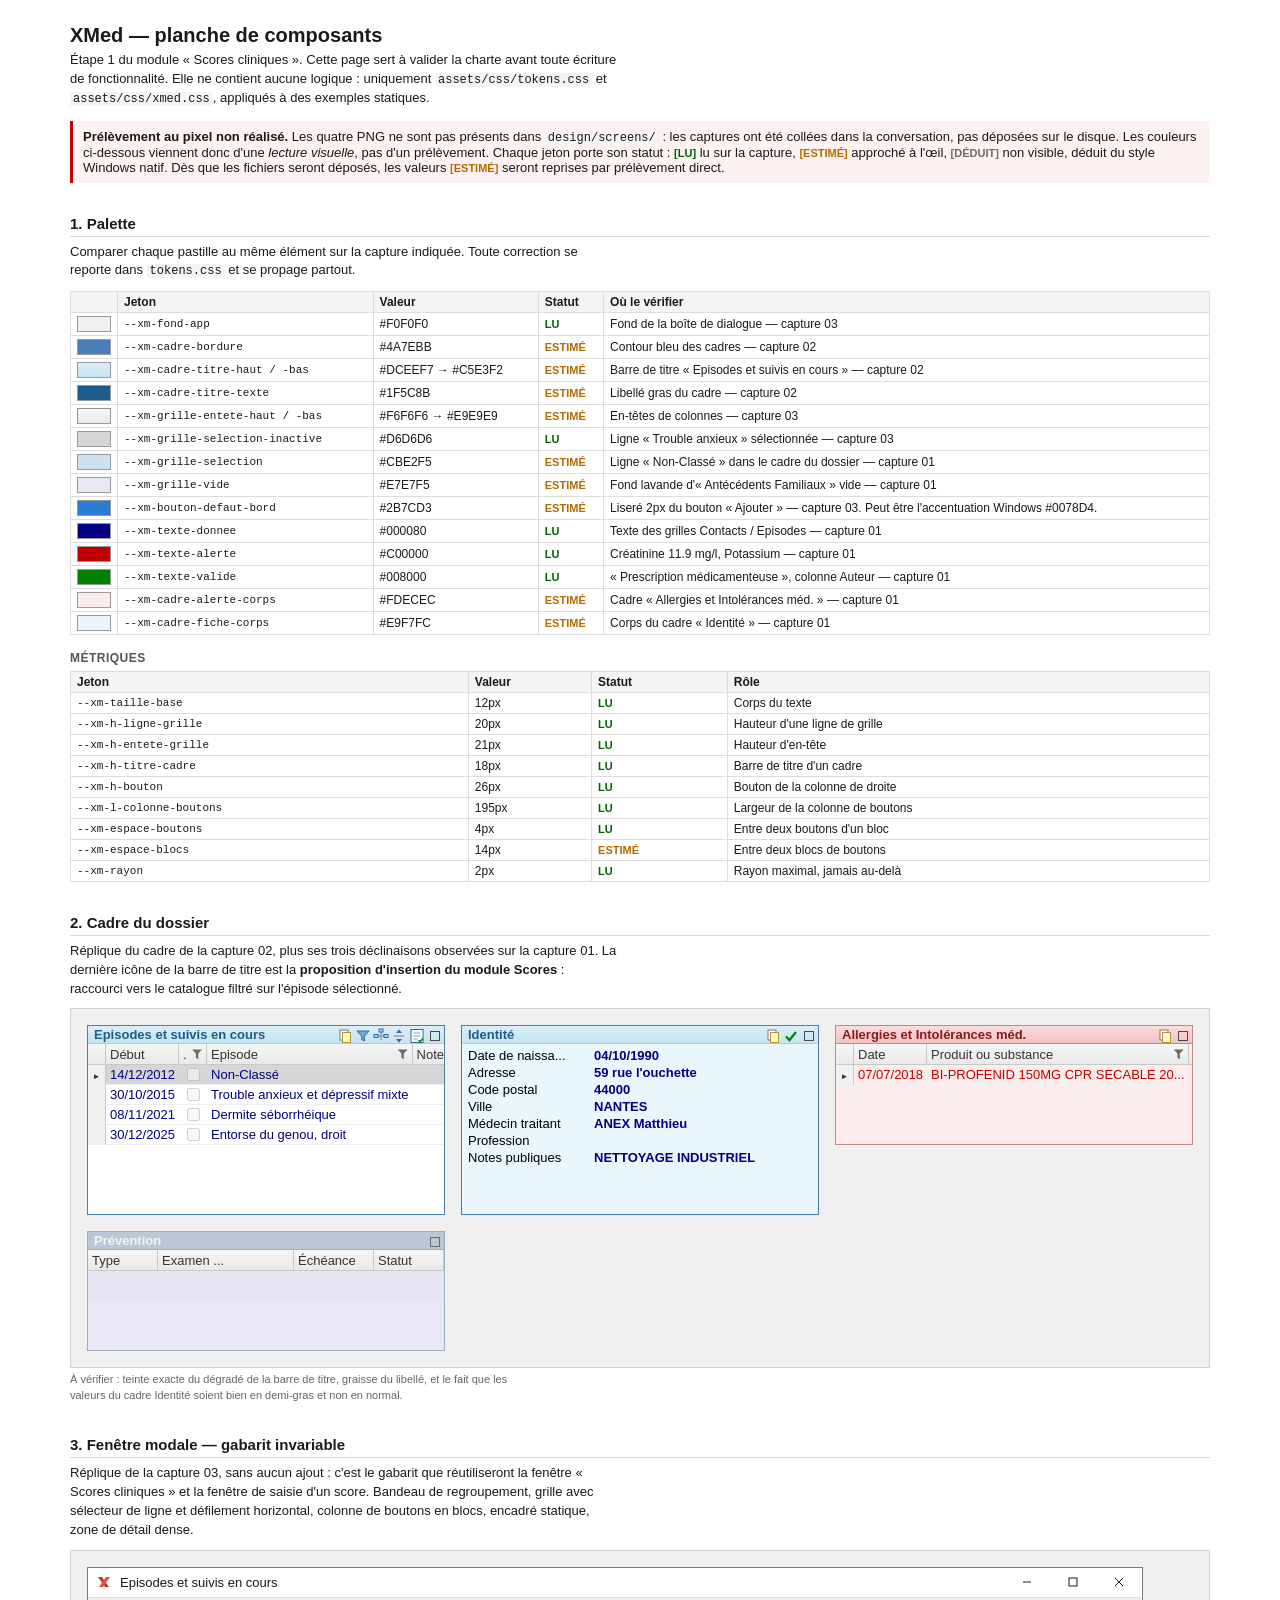
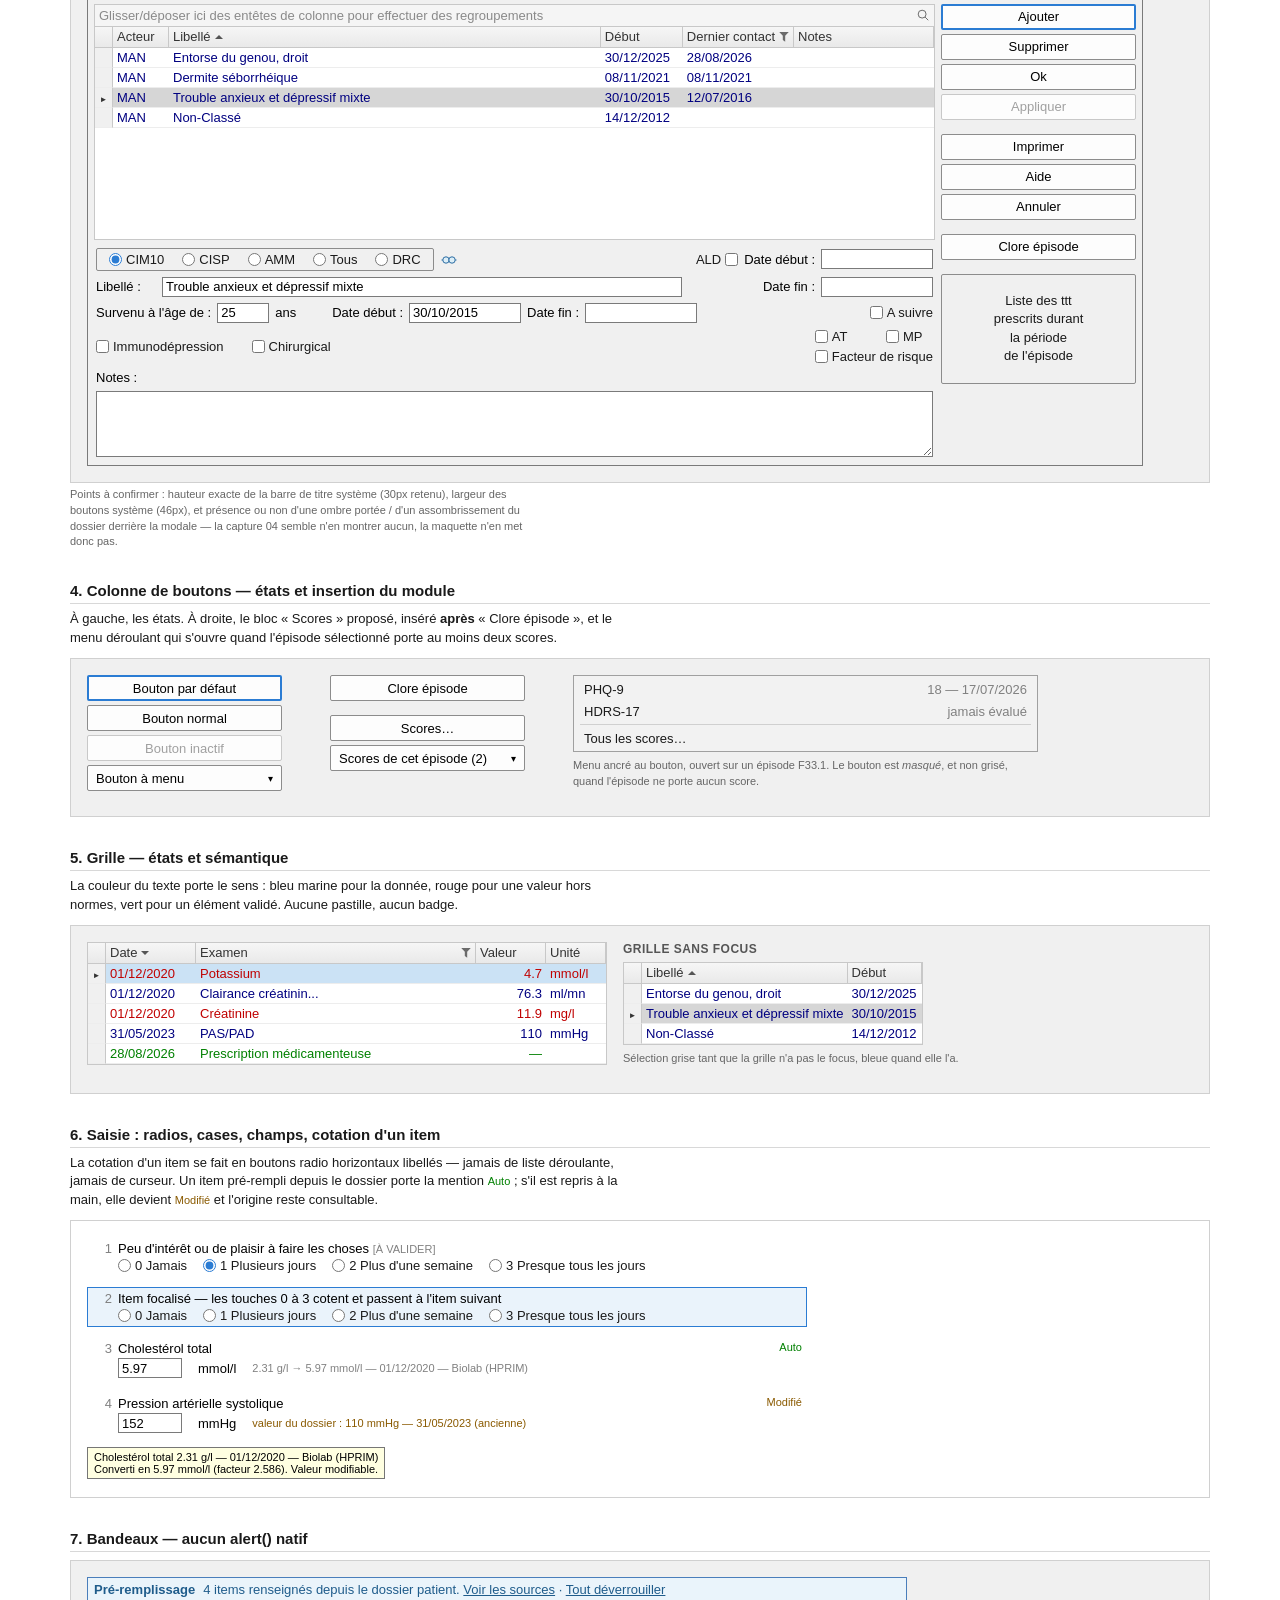
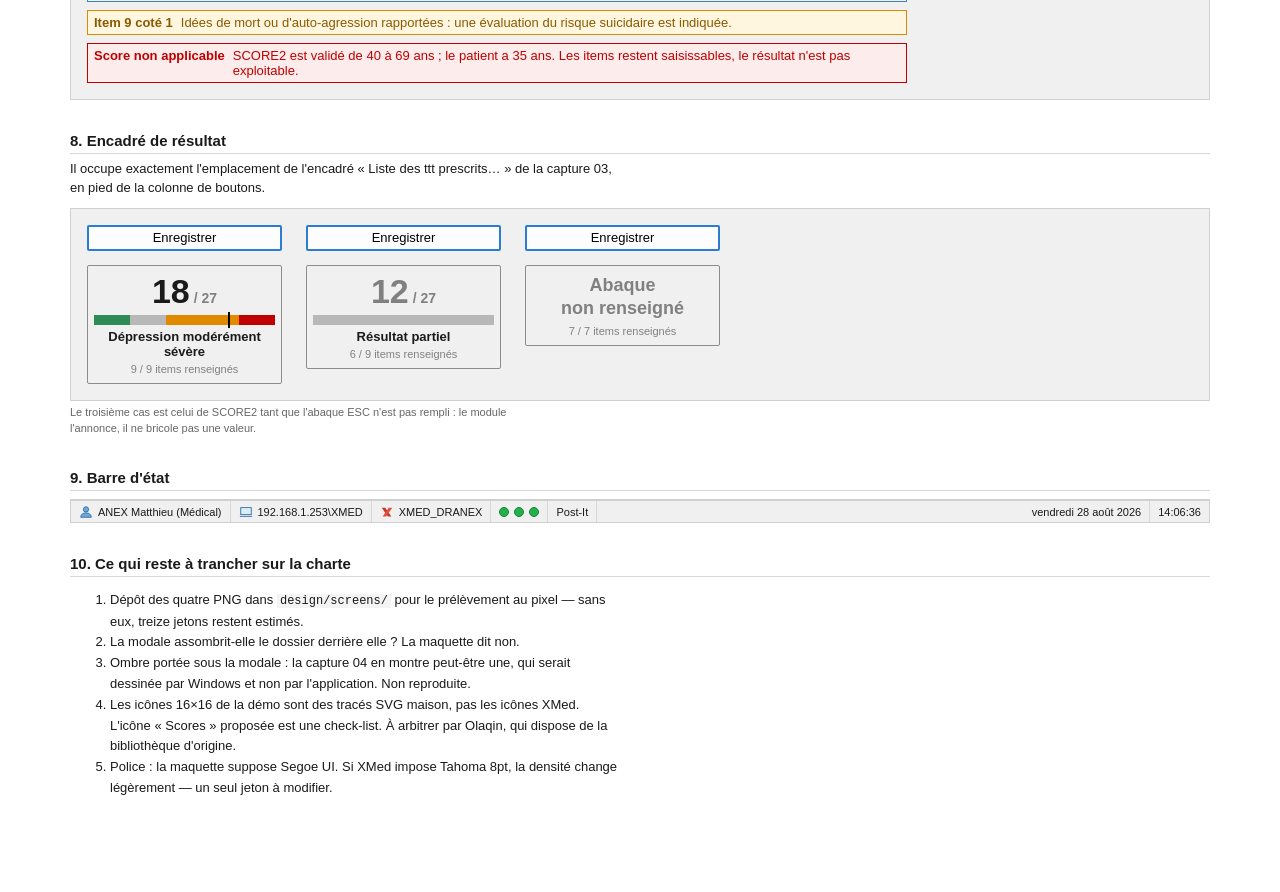
==== docs/composants.html @ 44fe47b5 "feat(charte): jetons visuels XMed et planche de composants - assets/css/tokens.css : couleurs et met" ====
<!DOCTYPE html>
<html lang="fr">
<head>
<meta charset="utf-8">
<title>XMed — Planche de composants (module Scores cliniques)</title>
<link rel="stylesheet" href="../assets/css/tokens.css">
<link rel="stylesheet" href="../assets/css/xmed.css">
<style>
  /* --- Habillage de la planche de validation. -----------------------------
     Ces styles servent UNIQUEMENT à la mise en page du document ; ils ne font
     pas partie de la bibliothèque XMed et ne seront pas repris dans la démo. */
  body { margin: 0; background: #FFFFFF; color: #1A1A1A;
         font-family: var(--xm-police); font-size: 13px; }
  .doc          { max-width: 1180px; margin: 0 auto; padding: 24px 20px 80px; }
  .doc h1       { font-size: 20px; margin: 0 0 4px; }
  .doc h2       { font-size: 15px; margin: 32px 0 6px; padding-bottom: 4px;
                  border-bottom: 1px solid #D8D8D8; }
  .doc h3       { font-size: 12px; margin: 16px 0 6px; color: #555;
                  text-transform: uppercase; letter-spacing: .04em; }
  .doc p        { margin: 0 0 10px; max-width: 76ch; line-height: 1.45; }
  .doc .avert   { border-left: 3px solid #C00000; background: #FDF2F2;
                  padding: 8px 10px; margin: 12px 0 18px; }
  .doc code     { font-family: var(--xm-police-mono); font-size: 12px;
                  background: #F4F4F4; padding: 0 3px; }
  .scene        { background: var(--xm-fond-app); border: 1px solid #D0D0D0;
                  padding: 16px; margin: 8px 0 4px; overflow: auto; }
  .scene--clair { background: #FFFFFF; }
  .legende      { font-size: 11px; color: #666; margin: 0 0 18px; }
  table.jetons  { border-collapse: collapse; font-size: 12px; width: 100%; }
  table.jetons th, table.jetons td { border: 1px solid #DDD; padding: 3px 6px;
                                     text-align: left; vertical-align: middle; }
  table.jetons th { background: #F4F4F4; font-weight: 600; }
  table.jetons td.nom { font-family: var(--xm-police-mono); font-size: 11px; white-space: nowrap; }
  .pastille     { display: inline-block; width: 34px; height: 16px;
                  border: 1px solid #999; vertical-align: middle; }
  .statut       { font-size: 11px; font-weight: 700; }
  .statut--lu   { color: #006400; }
  .statut--est  { color: #B36B00; }
  .statut--ded  { color: #6A6A6A; }
  .grille-2     { display: grid; grid-template-columns: repeat(auto-fit, minmax(340px, 1fr));
                  gap: 16px; align-items: start; }
</style>
</head>
<body class="xm-planche">
<div class="doc">

  <h1>XMed — planche de composants</h1>
  <p>Étape 1 du module « Scores cliniques ». Cette page sert à valider la charte
     avant toute écriture de fonctionnalité. Elle ne contient aucune logique :
     uniquement <code>assets/css/tokens.css</code> et
     <code>assets/css/xmed.css</code>, appliqués à des exemples statiques.</p>

  <div class="avert">
    <strong>Prélèvement au pixel non réalisé.</strong> Les quatre PNG ne sont pas
    présents dans <code>design/screens/</code> : les captures ont été collées dans
    la conversation, pas déposées sur le disque. Les couleurs ci-dessous viennent
    donc d'une <em>lecture visuelle</em>, pas d'un prélèvement. Chaque jeton porte
    son statut : <span class="statut statut--lu">[LU]</span> lu sur la capture,
    <span class="statut statut--est">[ESTIMÉ]</span> approché à l'œil,
    <span class="statut statut--ded">[DÉDUIT]</span> non visible, déduit du style
    Windows natif. Dès que les fichiers seront déposés, les valeurs
    <span class="statut statut--est">[ESTIMÉ]</span> seront reprises par
    prélèvement direct.
  </div>

  <!-- ==================================================================== -->
  <h2>1. Palette</h2>
  <p>Comparer chaque pastille au même élément sur la capture indiquée. Toute
     correction se reporte dans <code>tokens.css</code> et se propage partout.</p>

  <table class="jetons">
    <thead><tr><th style="width:34px"></th><th>Jeton</th><th>Valeur</th>
      <th>Statut</th><th>Où le vérifier</th></tr></thead>
    <tbody>
      <tr><td><span class="pastille" style="background:#F0F0F0"></span></td>
        <td class="nom">--xm-fond-app</td><td>#F0F0F0</td>
        <td><span class="statut statut--lu">LU</span></td>
        <td>Fond de la boîte de dialogue — capture 03</td></tr>
      <tr><td><span class="pastille" style="background:#4A7EBB"></span></td>
        <td class="nom">--xm-cadre-bordure</td><td>#4A7EBB</td>
        <td><span class="statut statut--est">ESTIMÉ</span></td>
        <td>Contour bleu des cadres — capture 02</td></tr>
      <tr><td><span class="pastille" style="background:linear-gradient(#DCEEF7,#C5E3F2)"></span></td>
        <td class="nom">--xm-cadre-titre-haut / -bas</td><td>#DCEEF7 → #C5E3F2</td>
        <td><span class="statut statut--est">ESTIMÉ</span></td>
        <td>Barre de titre « Episodes et suivis en cours » — capture 02</td></tr>
      <tr><td><span class="pastille" style="background:#1F5C8B"></span></td>
        <td class="nom">--xm-cadre-titre-texte</td><td>#1F5C8B</td>
        <td><span class="statut statut--est">ESTIMÉ</span></td>
        <td>Libellé gras du cadre — capture 02</td></tr>
      <tr><td><span class="pastille" style="background:linear-gradient(#F6F6F6,#E9E9E9)"></span></td>
        <td class="nom">--xm-grille-entete-haut / -bas</td><td>#F6F6F6 → #E9E9E9</td>
        <td><span class="statut statut--est">ESTIMÉ</span></td>
        <td>En-têtes de colonnes — capture 03</td></tr>
      <tr><td><span class="pastille" style="background:#D6D6D6"></span></td>
        <td class="nom">--xm-grille-selection-inactive</td><td>#D6D6D6</td>
        <td><span class="statut statut--lu">LU</span></td>
        <td>Ligne « Trouble anxieux » sélectionnée — capture 03</td></tr>
      <tr><td><span class="pastille" style="background:#CBE2F5"></span></td>
        <td class="nom">--xm-grille-selection</td><td>#CBE2F5</td>
        <td><span class="statut statut--est">ESTIMÉ</span></td>
        <td>Ligne « Non-Classé » dans le cadre du dossier — capture 01</td></tr>
      <tr><td><span class="pastille" style="background:#E7E7F5"></span></td>
        <td class="nom">--xm-grille-vide</td><td>#E7E7F5</td>
        <td><span class="statut statut--est">ESTIMÉ</span></td>
        <td>Fond lavande d'« Antécédents Familiaux » vide — capture 01</td></tr>
      <tr><td><span class="pastille" style="background:#2B7CD3"></span></td>
        <td class="nom">--xm-bouton-defaut-bord</td><td>#2B7CD3</td>
        <td><span class="statut statut--est">ESTIMÉ</span></td>
        <td>Liseré 2px du bouton « Ajouter » — capture 03.
            Peut être l'accentuation Windows #0078D4.</td></tr>
      <tr><td><span class="pastille" style="background:#000080"></span></td>
        <td class="nom">--xm-texte-donnee</td><td>#000080</td>
        <td><span class="statut statut--lu">LU</span></td>
        <td>Texte des grilles Contacts / Episodes — capture 01</td></tr>
      <tr><td><span class="pastille" style="background:#C00000"></span></td>
        <td class="nom">--xm-texte-alerte</td><td>#C00000</td>
        <td><span class="statut statut--lu">LU</span></td>
        <td>Créatinine 11.9 mg/l, Potassium — capture 01</td></tr>
      <tr><td><span class="pastille" style="background:#008000"></span></td>
        <td class="nom">--xm-texte-valide</td><td>#008000</td>
        <td><span class="statut statut--lu">LU</span></td>
        <td>« Prescription médicamenteuse », colonne Auteur — capture 01</td></tr>
      <tr><td><span class="pastille" style="background:#FDECEC"></span></td>
        <td class="nom">--xm-cadre-alerte-corps</td><td>#FDECEC</td>
        <td><span class="statut statut--est">ESTIMÉ</span></td>
        <td>Cadre « Allergies et Intolérances méd. » — capture 01</td></tr>
      <tr><td><span class="pastille" style="background:#E9F7FC"></span></td>
        <td class="nom">--xm-cadre-fiche-corps</td><td>#E9F7FC</td>
        <td><span class="statut statut--est">ESTIMÉ</span></td>
        <td>Corps du cadre « Identité » — capture 01</td></tr>
    </tbody>
  </table>

  <h3>Métriques</h3>
  <table class="jetons">
    <thead><tr><th>Jeton</th><th>Valeur</th><th>Statut</th><th>Rôle</th></tr></thead>
    <tbody>
      <tr><td class="nom">--xm-taille-base</td><td>12px</td>
        <td><span class="statut statut--lu">LU</span></td><td>Corps du texte</td></tr>
      <tr><td class="nom">--xm-h-ligne-grille</td><td>20px</td>
        <td><span class="statut statut--lu">LU</span></td><td>Hauteur d'une ligne de grille</td></tr>
      <tr><td class="nom">--xm-h-entete-grille</td><td>21px</td>
        <td><span class="statut statut--lu">LU</span></td><td>Hauteur d'en-tête</td></tr>
      <tr><td class="nom">--xm-h-titre-cadre</td><td>18px</td>
        <td><span class="statut statut--lu">LU</span></td><td>Barre de titre d'un cadre</td></tr>
      <tr><td class="nom">--xm-h-bouton</td><td>26px</td>
        <td><span class="statut statut--lu">LU</span></td><td>Bouton de la colonne de droite</td></tr>
      <tr><td class="nom">--xm-l-colonne-boutons</td><td>195px</td>
        <td><span class="statut statut--lu">LU</span></td><td>Largeur de la colonne de boutons</td></tr>
      <tr><td class="nom">--xm-espace-boutons</td><td>4px</td>
        <td><span class="statut statut--lu">LU</span></td><td>Entre deux boutons d'un bloc</td></tr>
      <tr><td class="nom">--xm-espace-blocs</td><td>14px</td>
        <td><span class="statut statut--est">ESTIMÉ</span></td><td>Entre deux blocs de boutons</td></tr>
      <tr><td class="nom">--xm-rayon</td><td>2px</td>
        <td><span class="statut statut--lu">LU</span></td><td>Rayon maximal, jamais au-delà</td></tr>
    </tbody>
  </table>

  <!-- ==================================================================== -->
  <h2>2. Cadre du dossier</h2>
  <p>Réplique du cadre de la capture 02, plus ses trois déclinaisons observées
     sur la capture 01. La dernière icône de la barre de titre est la
     <strong>proposition d'insertion du module Scores</strong> : raccourci vers le
     catalogue filtré sur l'épisode sélectionné.</p>

  <div class="scene">
    <div class="grille-2">

      <!-- Cadre standard : Episodes et suivis en cours (capture 02) -->
      <div class="xm-cadre" style="height:190px">
        <div class="xm-cadre__titre">
          <span class="xm-cadre__libelle">Episodes et suivis en cours</span>
          <span class="xm-cadre__icones">
            <button class="xm-icone" title="Copier"><svg width="16" height="16" viewBox="0 0 16 16"><rect x="3" y="2" width="8" height="10" fill="#FFF" stroke="#7A7A7A"/><rect x="5.5" y="4.5" width="8" height="10" fill="#FFF9D0" stroke="#B9902A"/></svg></button>
            <button class="xm-icone" title="Filtrer"><svg width="16" height="16" viewBox="0 0 16 16"><path d="M2 3h12l-4.6 5.2V13l-2.8-1.6V8.2z" fill="#6FA8DC" stroke="#2B6CA3"/></svg></button>
            <button class="xm-icone" title="Réseau"><svg width="16" height="16" viewBox="0 0 16 16"><path d="M8 4v8M8 8H3M8 8h5" stroke="#7A7A7A" fill="none"/><rect x="6" y="1" width="4" height="3" fill="#B7D7F0" stroke="#2B6CA3"/><rect x="1" y="6.5" width="4" height="3" fill="#B7D7F0" stroke="#2B6CA3"/><rect x="11" y="6.5" width="4" height="3" fill="#B7D7F0" stroke="#2B6CA3"/></svg></button>
            <button class="xm-icone" title="Déplier"><svg width="16" height="16" viewBox="0 0 16 16"><path d="M8 1.5 11 5H5zM8 14.5 5 11h6z" fill="#2B6CA3"/><path d="M3 8h10" stroke="#7A7A7A"/></svg></button>
            <button class="xm-icone" title="Scores cliniques de cet épisode"><svg width="16" height="16" viewBox="0 0 16 16"><rect x="2" y="1.5" width="12" height="13" fill="#FFF" stroke="#2B6CA3"/><path d="M4.5 5h7M4.5 8h7M4.5 11h4" stroke="#6FA8DC"/><path d="M9.5 12.2 11 13.7 14 10.5" stroke="#008000" stroke-width="1.6" fill="none"/></svg></button>
            <button class="xm-icone" title="Agrandir"><svg width="16" height="16" viewBox="0 0 16 16"><rect x="3.5" y="3.5" width="9" height="9" fill="none" stroke="#4A4A4A"/></svg></button>
          </span>
        </div>
        <div class="xm-cadre__corps">
          <div class="xm-grille-conteneur" style="border:0;flex:1">
            <div class="xm-grille-defilement">
              <table class="xm-grille">
                <colgroup><col style="width:18px"><col style="width:80px"><col style="width:28px"><col><col style="width:90px"></colgroup>
                <thead><tr>
                  <th class="xm-grille__indicateur"></th>
                  <th><span class="xm-grille__entete"><span class="xm-grille__entete-libelle">Début</span></span></th>
                  <th><span class="xm-grille__entete"><span class="xm-grille__entete-libelle">.</span><i class="xm-filtre"></i></span></th>
                  <th><span class="xm-grille__entete"><span class="xm-grille__entete-libelle">Episode</span><i class="xm-filtre"></i></span></th>
                  <th><span class="xm-grille__entete"><span class="xm-grille__entete-libelle">Notes</span></span></th>
                </tr></thead>
                <tbody>
                  <tr class="est-courante est-selectionnee">
                    <td class="xm-grille__indicateur"></td><td>14/12/2012</td>
                    <td class="xm-col--centre"><input type="checkbox" disabled></td>
                    <td>Non-Classé</td><td></td></tr>
                  <tr><td class="xm-grille__indicateur"></td><td>30/10/2015</td>
                    <td class="xm-col--centre"><input type="checkbox" disabled></td>
                    <td>Trouble anxieux et dépressif mixte</td><td></td></tr>
                  <tr><td class="xm-grille__indicateur"></td><td>08/11/2021</td>
                    <td class="xm-col--centre"><input type="checkbox" disabled></td>
                    <td>Dermite séborrhéique</td><td></td></tr>
                  <tr><td class="xm-grille__indicateur"></td><td>30/12/2025</td>
                    <td class="xm-col--centre"><input type="checkbox" disabled></td>
                    <td>Entorse du genou, droit</td><td></td></tr>
                </tbody>
              </table>
            </div>
          </div>
        </div>
      </div>

      <!-- Cadre « fiche » : Identité -->
      <div class="xm-cadre xm-cadre--fiche" style="height:190px">
        <div class="xm-cadre__titre">
          <span class="xm-cadre__libelle">Identité</span>
          <span class="xm-cadre__icones">
            <button class="xm-icone" title="Copier"><svg width="16" height="16" viewBox="0 0 16 16"><rect x="3" y="2" width="8" height="10" fill="#FFF" stroke="#7A7A7A"/><rect x="5.5" y="4.5" width="8" height="10" fill="#FFF9D0" stroke="#B9902A"/></svg></button>
            <button class="xm-icone" title="Validé"><svg width="16" height="16" viewBox="0 0 16 16"><path d="M3 8.5 6.5 12 13 4" stroke="#008000" stroke-width="2.2" fill="none"/></svg></button>
            <button class="xm-icone" title="Agrandir"><svg width="16" height="16" viewBox="0 0 16 16"><rect x="3.5" y="3.5" width="9" height="9" fill="none" stroke="#4A4A4A"/></svg></button>
          </span>
        </div>
        <div class="xm-cadre__corps">
          <div class="xm-fiche">
            <span class="xm-fiche__cle">Date de naissa...</span><span class="xm-fiche__valeur">04/10/1990</span>
            <span class="xm-fiche__cle">Adresse</span><span class="xm-fiche__valeur">59 rue l'ouchette</span>
            <span class="xm-fiche__cle">Code postal</span><span class="xm-fiche__valeur">44000</span>
            <span class="xm-fiche__cle">Ville</span><span class="xm-fiche__valeur">NANTES</span>
            <span class="xm-fiche__cle">Médecin traitant</span><span class="xm-fiche__valeur">ANEX Matthieu</span>
            <span class="xm-fiche__cle">Profession</span><span class="xm-fiche__valeur"></span>
            <span class="xm-fiche__cle">Notes publiques</span><span class="xm-fiche__valeur">NETTOYAGE INDUSTRIEL</span>
          </div>
        </div>
      </div>

      <!-- Cadre « alerte » : Allergies -->
      <div class="xm-cadre xm-cadre--alerte" style="height:120px">
        <div class="xm-cadre__titre">
          <span class="xm-cadre__libelle">Allergies et Intolérances méd.</span>
          <span class="xm-cadre__icones">
            <button class="xm-icone" title="Copier"><svg width="16" height="16" viewBox="0 0 16 16"><rect x="3" y="2" width="8" height="10" fill="#FFF" stroke="#7A7A7A"/><rect x="5.5" y="4.5" width="8" height="10" fill="#FFF9D0" stroke="#B9902A"/></svg></button>
            <button class="xm-icone" title="Agrandir"><svg width="16" height="16" viewBox="0 0 16 16"><rect x="3.5" y="3.5" width="9" height="9" fill="none" stroke="#4A4A4A"/></svg></button>
          </span>
        </div>
        <div class="xm-cadre__corps">
          <div class="xm-grille-defilement">
            <table class="xm-grille" style="background:transparent">
              <colgroup><col style="width:18px"><col style="width:80px"><col><col style="width:80px"></colgroup>
              <thead><tr>
                <th class="xm-grille__indicateur"></th>
                <th><span class="xm-grille__entete"><span class="xm-grille__entete-libelle">Date</span></span></th>
                <th><span class="xm-grille__entete"><span class="xm-grille__entete-libelle">Produit ou substance</span><i class="xm-filtre"></i></span></th>
                <th><span class="xm-grille__entete"><span class="xm-grille__entete-libelle">Notes</span></span></th>
              </tr></thead>
              <tbody>
                <tr class="est-courante"><td class="xm-grille__indicateur"></td>
                  <td class="est-alerte">07/07/2018</td>
                  <td class="est-alerte">BI-PROFENID 150MG CPR SECABLE 20...</td><td></td></tr>
              </tbody>
            </table>
          </div>
        </div>
      </div>

      <!-- Cadre inactif : Prévention -->
      <div class="xm-cadre xm-cadre--inactif" style="height:120px">
        <div class="xm-cadre__titre">
          <span class="xm-cadre__libelle">Prévention</span>
          <span class="xm-cadre__icones">
            <button class="xm-icone" title="Agrandir"><svg width="16" height="16" viewBox="0 0 16 16"><rect x="3.5" y="3.5" width="9" height="9" fill="none" stroke="#6A6A6A"/></svg></button>
          </span>
        </div>
        <div class="xm-cadre__corps">
          <div class="xm-grille-defilement">
            <table class="xm-grille" style="background:transparent">
              <colgroup><col style="width:70px"><col><col style="width:80px"><col style="width:70px"></colgroup>
              <thead><tr>
                <th><span class="xm-grille__entete"><span class="xm-grille__entete-libelle">Type</span></span></th>
                <th><span class="xm-grille__entete"><span class="xm-grille__entete-libelle">Examen ...</span></span></th>
                <th><span class="xm-grille__entete"><span class="xm-grille__entete-libelle">Échéance</span></span></th>
                <th><span class="xm-grille__entete"><span class="xm-grille__entete-libelle">Statut</span></span></th>
              </tr></thead>
            </table>
          </div>
          <div class="xm-grille-vide"></div>
        </div>
      </div>

    </div>
  </div>
  <p class="legende">À vérifier : teinte exacte du dégradé de la barre de titre,
     graisse du libellé, et le fait que les valeurs du cadre Identité soient bien
     en demi-gras et non en normal.</p>

  <!-- ==================================================================== -->
  <h2>3. Fenêtre modale — gabarit invariable</h2>
  <p>Réplique de la capture 03, sans aucun ajout : c'est le gabarit que
     réutiliseront la fenêtre « Scores cliniques » et la fenêtre de saisie d'un
     score. Bandeau de regroupement, grille avec sélecteur de ligne et défilement
     horizontal, colonne de boutons en blocs, encadré statique, zone de détail
     dense.</p>

  <div class="scene">
    <div class="xm-fenetre" style="width:1056px">

      <div class="xm-fenetre__titre">
        <svg width="16" height="16" viewBox="0 0 16 16"><path d="M2 3h4l7 10h-4z" fill="#C0392B"/><path d="M10 3h4L7 13H3z" fill="#E74C3C"/></svg>
        <span class="xm-fenetre__titre-libelle">Episodes et suivis en cours</span>
        <span class="xm-fenetre__systeme">
          <button class="xm-bouton-systeme" title="Réduire"><svg width="10" height="10" viewBox="0 0 10 10"><path d="M1 5h8" stroke="currentColor"/></svg></button>
          <button class="xm-bouton-systeme" title="Agrandir"><svg width="10" height="10" viewBox="0 0 10 10"><rect x="1" y="1" width="8" height="8" fill="none" stroke="currentColor"/></svg></button>
          <button class="xm-bouton-systeme xm-bouton-systeme--fermer" title="Fermer"><svg width="10" height="10" viewBox="0 0 10 10"><path d="M1 1l8 8M9 1l-8 8" stroke="currentColor"/></svg></button>
        </span>
      </div>

      <div class="xm-fenetre__corps">
        <div class="xm-fenetre__principal">

          <!-- Grille + bandeau de regroupement -->
          <div class="xm-grille-conteneur" style="height:236px">
            <div class="xm-bandeau-groupe">
              <span class="xm-bandeau-groupe__consigne">Glisser/déposer ici des entêtes de colonne pour effectuer des regroupements</span>
              <svg width="14" height="14" viewBox="0 0 16 16" aria-hidden="true"><circle cx="7" cy="7" r="4.5" fill="none" stroke="#5A5A5A"/><path d="M10.4 10.4 14 14" stroke="#5A5A5A"/></svg>
            </div>
            <div class="xm-grille-defilement">
              <table class="xm-grille" style="min-width:820px">
                <colgroup><col style="width:18px"><col style="width:56px"><col><col style="width:82px"><col style="width:110px"><col style="width:140px"></colgroup>
                <thead><tr>
                  <th class="xm-grille__indicateur"></th>
                  <th><span class="xm-grille__entete"><span class="xm-grille__entete-libelle">Acteur</span></span></th>
                  <th><span class="xm-grille__entete"><span class="xm-grille__entete-libelle">Libellé</span><i class="xm-tri xm-tri--asc"></i></span></th>
                  <th><span class="xm-grille__entete"><span class="xm-grille__entete-libelle">Début</span></span></th>
                  <th><span class="xm-grille__entete"><span class="xm-grille__entete-libelle">Dernier contact</span><i class="xm-filtre"></i></span></th>
                  <th><span class="xm-grille__entete"><span class="xm-grille__entete-libelle">Notes</span></span></th>
                </tr></thead>
                <tbody>
                  <tr><td class="xm-grille__indicateur"></td><td>MAN</td>
                      <td>Entorse du genou, droit</td><td>30/12/2025</td><td>28/08/2026</td><td></td></tr>
                  <tr><td class="xm-grille__indicateur"></td><td>MAN</td>
                      <td>Dermite séborrhéique</td><td>08/11/2021</td><td>08/11/2021</td><td></td></tr>
                  <tr class="est-courante est-selectionnee"><td class="xm-grille__indicateur"></td><td>MAN</td>
                      <td>Trouble anxieux et dépressif mixte</td><td>30/10/2015</td><td>12/07/2016</td><td></td></tr>
                  <tr><td class="xm-grille__indicateur"></td><td>MAN</td>
                      <td>Non-Classé</td><td>14/12/2012</td><td></td><td></td></tr>
                </tbody>
              </table>
            </div>
          </div>

          <!-- Zone de détail -->
          <div class="xm-detail">
            <div class="xm-ligne">
              <span class="xm-groupe-radio">
                <label class="xm-option"><input type="radio" name="ref" checked> CIM10</label>
                <label class="xm-option"><input type="radio" name="ref"> CISP</label>
                <label class="xm-option"><input type="radio" name="ref"> AMM</label>
                <label class="xm-option"><input type="radio" name="ref"> Tous</label>
                <label class="xm-option"><input type="radio" name="ref"> DRC</label>
              </span>
              <button class="xm-icone" title="Rechercher dans le référentiel"><svg width="16" height="16" viewBox="0 0 16 16"><circle cx="5" cy="8" r="3.2" fill="#DCEEF7" stroke="#2B6CA3"/><circle cx="11" cy="8" r="3.2" fill="#DCEEF7" stroke="#2B6CA3"/><path d="M8.2 8h-.4M1.8 8H0.5M15.5 8h-1.3" stroke="#2B6CA3"/></svg></button>
              <span class="xm-espaceur"></span>
              <label class="xm-option">ALD <input type="checkbox"></label>
              <span class="xm-libelle">Date début :</span><input class="xm-champ xm-champ--date">
            </div>

            <div class="xm-ligne">
              <span class="xm-libelle xm-libelle--court">Libellé :</span>
              <input class="xm-champ xm-champ--large" style="max-width:520px" value="Trouble anxieux et dépressif mixte">
              <span class="xm-espaceur"></span>
              <span class="xm-libelle">Date fin :</span><input class="xm-champ xm-champ--date">
            </div>

            <div class="xm-ligne">
              <span class="xm-libelle">Survenu à l'âge de :</span>
              <input class="xm-champ xm-champ--nombre" value="25"><span class="xm-libelle">ans</span>
              <span style="width:24px"></span>
              <span class="xm-libelle">Date début :</span><input class="xm-champ xm-champ--date" value="30/10/2015">
              <span class="xm-libelle">Date fin :</span><input class="xm-champ xm-champ--date">
              <span class="xm-espaceur"></span>
              <label class="xm-option"><input type="checkbox"> A suivre</label>
            </div>

            <div class="xm-ligne">
              <div class="xm-cases-2col">
                <label class="xm-option"><input type="checkbox"> Immunodépression</label>
                <label class="xm-option"><input type="checkbox"> Chirurgical</label>
              </div>
              <span class="xm-espaceur"></span>
              <div class="xm-cases-2col">
                <label class="xm-option"><input type="checkbox"> AT</label>
                <label class="xm-option"><input type="checkbox"> MP</label>
                <label class="xm-option" style="grid-column:1/3"><input type="checkbox"> Facteur de risque</label>
              </div>
            </div>

            <div class="xm-ligne"><span class="xm-libelle">Notes :</span></div>
            <textarea class="xm-zone-notes" rows="4"></textarea>
          </div>
        </div>

        <!-- Colonne de boutons -->
        <div class="xm-colonne-boutons">
          <div class="xm-bloc-boutons">
            <button class="xm-bouton xm-bouton--defaut">Ajouter</button>
            <button class="xm-bouton">Supprimer</button>
            <button class="xm-bouton">Ok</button>
            <button class="xm-bouton" disabled>Appliquer</button>
          </div>
          <div class="xm-bloc-boutons">
            <button class="xm-bouton">Imprimer</button>
            <button class="xm-bouton">Aide</button>
            <button class="xm-bouton">Annuler</button>
          </div>
          <div class="xm-bloc-boutons">
            <button class="xm-bouton">Clore épisode</button>
          </div>
          <div class="xm-encadre-statique">
            Liste des ttt<br>prescrits durant<br>la période<br>de l'épisode
          </div>
        </div>
      </div>
    </div>
  </div>
  <p class="legende">Points à confirmer : hauteur exacte de la barre de titre
     système (30px retenu), largeur des boutons système (46px), et présence ou non
     d'une ombre portée / d'un assombrissement du dossier derrière la modale — la
     capture 04 semble n'en montrer aucun, la maquette n'en met donc pas.</p>

  <!-- ==================================================================== -->
  <h2>4. Colonne de boutons — états et insertion du module</h2>
  <p>À gauche, les états. À droite, le bloc « Scores » proposé, inséré
     <strong>après</strong> « Clore épisode », et le menu déroulant qui s'ouvre
     quand l'épisode sélectionné porte au moins deux scores.</p>

  <div class="scene">
    <div style="display:flex;gap:48px;align-items:flex-start">

      <div class="xm-colonne-boutons">
        <div class="xm-bloc-boutons">
          <button class="xm-bouton xm-bouton--defaut">Bouton par défaut</button>
          <button class="xm-bouton">Bouton normal</button>
          <button class="xm-bouton" disabled>Bouton inactif</button>
          <button class="xm-bouton xm-bouton--menu">Bouton à menu</button>
        </div>
      </div>

      <div class="xm-colonne-boutons">
        <div class="xm-bloc-boutons">
          <button class="xm-bouton">Clore épisode</button>
        </div>
        <div class="xm-bloc-boutons">
          <button class="xm-bouton">Scores…</button>
          <button class="xm-bouton xm-bouton--menu">Scores de cet épisode (2)</button>
        </div>
      </div>

      <div>
        <div class="xm-menu">
          <div class="xm-menu__item">PHQ-9<span class="xm-menu__item-detail">18 — 17/07/2026</span></div>
          <div class="xm-menu__item">HDRS-17<span class="xm-menu__item-detail">jamais évalué</span></div>
          <div class="xm-menu__separateur"></div>
          <div class="xm-menu__item">Tous les scores…</div>
        </div>
        <p class="legende" style="margin-top:6px">Menu ancré au bouton, ouvert sur
           un épisode F33.1. Le bouton est <em>masqué</em>, et non grisé, quand
           l'épisode ne porte aucun score.</p>
      </div>

    </div>
  </div>

  <!-- ==================================================================== -->
  <h2>5. Grille — états et sémantique</h2>
  <p>La couleur du texte porte le sens : bleu marine pour la donnée, rouge pour
     une valeur hors normes, vert pour un élément validé. Aucune pastille, aucun
     badge.</p>

  <div class="scene">
    <div style="display:flex;gap:16px;align-items:flex-start;flex-wrap:wrap">

      <div class="xm-grille-conteneur a-le-focus" style="width:520px">
        <div class="xm-grille-defilement">
          <table class="xm-grille">
            <colgroup><col style="width:18px"><col style="width:90px"><col><col style="width:70px"><col style="width:60px"></colgroup>
            <thead><tr>
              <th class="xm-grille__indicateur"></th>
              <th><span class="xm-grille__entete"><span class="xm-grille__entete-libelle">Date</span><i class="xm-tri xm-tri--desc"></i></span></th>
              <th><span class="xm-grille__entete"><span class="xm-grille__entete-libelle">Examen</span><i class="xm-filtre"></i></span></th>
              <th class="xm-col--nombre"><span class="xm-grille__entete"><span class="xm-grille__entete-libelle">Valeur</span></span></th>
              <th><span class="xm-grille__entete"><span class="xm-grille__entete-libelle">Unité</span></span></th>
            </tr></thead>
            <tbody>
              <tr class="est-courante est-selectionnee"><td class="xm-grille__indicateur"></td>
                <td class="est-alerte">01/12/2020</td><td class="est-alerte">Potassium</td>
                <td class="xm-col--nombre est-alerte">4.7</td><td class="est-alerte">mmol/l</td></tr>
              <tr><td class="xm-grille__indicateur"></td><td>01/12/2020</td><td>Clairance créatinin...</td>
                <td class="xm-col--nombre">76.3</td><td>ml/mn</td></tr>
              <tr><td class="xm-grille__indicateur"></td><td class="est-alerte">01/12/2020</td>
                <td class="est-alerte">Créatinine</td><td class="xm-col--nombre est-alerte">11.9</td>
                <td class="est-alerte">mg/l</td></tr>
              <tr><td class="xm-grille__indicateur"></td><td>31/05/2023</td><td>PAS/PAD</td>
                <td class="xm-col--nombre">110</td><td>mmHg</td></tr>
              <tr><td class="xm-grille__indicateur"></td><td class="est-valide">28/08/2026</td>
                <td class="est-valide">Prescription médicamenteuse</td>
                <td class="xm-col--nombre est-valide">—</td><td class="est-valide"></td></tr>
            </tbody>
          </table>
        </div>
      </div>

      <div>
        <h3 style="margin-top:0">Grille sans focus</h3>
        <div class="xm-grille-conteneur" style="width:300px">
          <div class="xm-grille-defilement">
            <table class="xm-grille">
              <colgroup><col style="width:18px"><col><col style="width:80px"></colgroup>
              <thead><tr>
                <th class="xm-grille__indicateur"></th>
                <th><span class="xm-grille__entete"><span class="xm-grille__entete-libelle">Libellé</span><i class="xm-tri xm-tri--asc"></i></span></th>
                <th><span class="xm-grille__entete"><span class="xm-grille__entete-libelle">Début</span></span></th>
              </tr></thead>
              <tbody>
                <tr><td class="xm-grille__indicateur"></td><td>Entorse du genou, droit</td><td>30/12/2025</td></tr>
                <tr class="est-courante est-selectionnee"><td class="xm-grille__indicateur"></td>
                  <td>Trouble anxieux et dépressif mixte</td><td>30/10/2015</td></tr>
                <tr><td class="xm-grille__indicateur"></td><td>Non-Classé</td><td>14/12/2012</td></tr>
              </tbody>
            </table>
          </div>
        </div>
        <p class="legende" style="margin-top:6px">Sélection grise tant que la
           grille n'a pas le focus, bleue quand elle l'a.</p>
      </div>

    </div>
  </div>

  <!-- ==================================================================== -->
  <h2>6. Saisie : radios, cases, champs, cotation d'un item</h2>
  <p>La cotation d'un item se fait en boutons radio horizontaux libellés — jamais
     de liste déroulante, jamais de curseur. Un item pré-rempli depuis le dossier
     porte la mention <span class="xm-mention xm-mention--auto">Auto</span> ; s'il
     est repris à la main, elle devient
     <span class="xm-mention xm-mention--modifie">Modifié</span> et l'origine reste
     consultable.</p>

  <div class="scene scene--clair">
    <div style="max-width:720px;display:flex;flex-direction:column;gap:10px">

      <div class="xm-item">
        <span class="xm-item__numero">1</span>
        <span class="xm-item__intitule">Peu d'intérêt ou de plaisir à faire les choses <span class="xm-mention">[À VALIDER]</span></span>
        <span class="xm-item__mention"></span>
        <span class="xm-item__cotation">
          <label class="xm-option"><input type="radio" name="i1"> 0 Jamais</label>
          <label class="xm-option"><input type="radio" name="i1" checked> 1 Plusieurs jours</label>
          <label class="xm-option"><input type="radio" name="i1"> 2 Plus d'une semaine</label>
          <label class="xm-option"><input type="radio" name="i1"> 3 Presque tous les jours</label>
        </span>
      </div>

      <div class="xm-item a-le-focus">
        <span class="xm-item__numero">2</span>
        <span class="xm-item__intitule">Item focalisé — les touches 0 à 3 cotent et passent à l'item suivant</span>
        <span class="xm-item__mention"></span>
        <span class="xm-item__cotation">
          <label class="xm-option"><input type="radio" name="i2"> 0 Jamais</label>
          <label class="xm-option"><input type="radio" name="i2"> 1 Plusieurs jours</label>
          <label class="xm-option"><input type="radio" name="i2"> 2 Plus d'une semaine</label>
          <label class="xm-option"><input type="radio" name="i2"> 3 Presque tous les jours</label>
        </span>
      </div>

      <div class="xm-item">
        <span class="xm-item__numero">3</span>
        <span class="xm-item__intitule">Cholestérol total</span>
        <span class="xm-item__mention xm-mention xm-mention--auto">Auto</span>
        <span class="xm-item__cotation" style="align-items:center">
          <input class="xm-champ xm-champ--nombre" value="5.97" style="width:64px">
          <span class="xm-libelle">mmol/l</span>
          <span class="xm-mention">2.31 g/l → 5.97 mmol/l — 01/12/2020 — Biolab (HPRIM)</span>
        </span>
      </div>

      <div class="xm-item">
        <span class="xm-item__numero">4</span>
        <span class="xm-item__intitule">Pression artérielle systolique</span>
        <span class="xm-item__mention xm-mention xm-mention--modifie">Modifié</span>
        <span class="xm-item__cotation" style="align-items:center">
          <input class="xm-champ xm-champ--nombre" value="152" style="width:64px">
          <span class="xm-libelle">mmHg</span>
          <span class="xm-mention xm-mention--vetuste">valeur du dossier : 110 mmHg — 31/05/2023 (ancienne)</span>
        </span>
      </div>

      <div style="position:relative;height:34px">
        <span class="xm-infobulle" style="position:static;display:inline-block">
          Cholestérol total 2.31 g/l — 01/12/2020 — Biolab (HPRIM)<br>
          Converti en 5.97 mmol/l (facteur 2.586). Valeur modifiable.
        </span>
      </div>

    </div>
  </div>

  <!-- ==================================================================== -->
  <h2>7. Bandeaux — aucun alert() natif</h2>
  <div class="scene">
    <div style="display:flex;flex-direction:column;gap:8px;max-width:820px">
      <div class="xm-bandeau xm-bandeau--info">
        <span class="xm-bandeau__titre">Pré-remplissage</span>
        <span class="xm-bandeau__texte">4 items renseignés depuis le dossier patient.
          <a href="#" style="color:inherit">Voir les sources</a> ·
          <a href="#" style="color:inherit">Tout déverrouiller</a></span>
      </div>
      <div class="xm-bandeau xm-bandeau--avertissement">
        <span class="xm-bandeau__titre">Item 9 coté 1</span>
        <span class="xm-bandeau__texte">Idées de mort ou d'auto-agression rapportées :
          une évaluation du risque suicidaire est indiquée.</span>
      </div>
      <div class="xm-bandeau xm-bandeau--bloquant">
        <span class="xm-bandeau__titre">Score non applicable</span>
        <span class="xm-bandeau__texte">SCORE2 est validé de 40 à 69 ans ; le patient a
          35 ans. Les items restent saisissables, le résultat n'est pas exploitable.</span>
      </div>
    </div>
  </div>

  <!-- ==================================================================== -->
  <h2>8. Encadré de résultat</h2>
  <p>Il occupe exactement l'emplacement de l'encadré « Liste des ttt prescrits… »
     de la capture 03, en pied de la colonne de boutons.</p>

  <div class="scene">
    <div style="display:flex;gap:24px">
      <div class="xm-colonne-boutons">
        <div class="xm-bloc-boutons"><button class="xm-bouton xm-bouton--defaut">Enregistrer</button></div>
        <div class="xm-resultat">
          <div class="xm-resultat__valeur">18<span class="xm-resultat__max"> / 27</span></div>
          <div class="xm-barre-interpretation">
            <span class="xm-barre-interpretation__segment xm-seg--ok"></span>
            <span class="xm-barre-interpretation__segment xm-seg--neutre"></span>
            <span class="xm-barre-interpretation__segment xm-seg--alerte"></span>
            <span class="xm-barre-interpretation__segment xm-seg--alerte"></span>
            <span class="xm-barre-interpretation__segment xm-seg--danger"></span>
            <span class="xm-barre-interpretation__curseur" style="left:74%"></span>
          </div>
          <div class="xm-resultat__libelle">Dépression modérément sévère</div>
          <div class="xm-resultat__compteur">9 / 9 items renseignés</div>
        </div>
      </div>

      <div class="xm-colonne-boutons">
        <div class="xm-bloc-boutons"><button class="xm-bouton xm-bouton--defaut">Enregistrer</button></div>
        <div class="xm-resultat xm-resultat--partiel">
          <div class="xm-resultat__valeur">12<span class="xm-resultat__max"> / 27</span></div>
          <div class="xm-barre-interpretation">
            <span class="xm-barre-interpretation__segment xm-seg--neutre"></span>
            <span class="xm-barre-interpretation__segment xm-seg--neutre"></span>
            <span class="xm-barre-interpretation__segment xm-seg--neutre"></span>
          </div>
          <div class="xm-resultat__libelle">Résultat partiel</div>
          <div class="xm-resultat__compteur">6 / 9 items renseignés</div>
        </div>
      </div>

      <div class="xm-colonne-boutons">
        <div class="xm-bloc-boutons"><button class="xm-bouton xm-bouton--defaut">Enregistrer</button></div>
        <div class="xm-resultat xm-resultat--partiel">
          <div class="xm-resultat__valeur" style="font-size:18px;line-height:1.3">Abaque<br>non renseigné</div>
          <div class="xm-resultat__compteur">7 / 7 items renseignés</div>
        </div>
      </div>
    </div>
  </div>
  <p class="legende">Le troisième cas est celui de SCORE2 tant que l'abaque ESC
     n'est pas rempli : le module l'annonce, il ne bricole pas une valeur.</p>

  <!-- ==================================================================== -->
  <h2>9. Barre d'état</h2>
  <div class="scene" style="padding:0">
    <div class="xm-barre-etat">
      <span class="xm-barre-etat__cellule">
        <svg width="14" height="14" viewBox="0 0 16 16"><circle cx="8" cy="5" r="3" fill="#6FA8DC" stroke="#2B6CA3"/><path d="M2 14c0-3.3 2.7-5 6-5s6 1.7 6 5z" fill="#6FA8DC" stroke="#2B6CA3"/></svg>
        ANEX Matthieu (Médical)</span>
      <span class="xm-barre-etat__cellule">
        <svg width="14" height="14" viewBox="0 0 16 16"><rect x="2" y="3" width="12" height="8" fill="#DCEEF7" stroke="#2B6CA3"/><path d="M1 13h14" stroke="#2B6CA3"/></svg>
        192.168.1.253\XMED</span>
      <span class="xm-barre-etat__cellule">
        <svg width="14" height="14" viewBox="0 0 16 16"><path d="M2 3h4l7 10h-4z" fill="#C0392B"/><path d="M10 3h4L7 13H3z" fill="#E74C3C"/></svg>
        XMED_DRANEX</span>
      <span class="xm-barre-etat__cellule">
        <span class="xm-voyant"></span><span class="xm-voyant"></span><span class="xm-voyant"></span></span>
      <span class="xm-barre-etat__cellule">Post-It</span>
      <span class="xm-barre-etat__espaceur"></span>
      <span class="xm-barre-etat__cellule">vendredi 28 août 2026</span>
      <span class="xm-barre-etat__cellule xm-barre-etat__cellule--fin">14:06:36</span>
    </div>
  </div>

  <h2>10. Ce qui reste à trancher sur la charte</h2>
  <ol style="line-height:1.6;max-width:76ch">
    <li>Dépôt des quatre PNG dans <code>design/screens/</code> pour le prélèvement
        au pixel — sans eux, treize jetons restent estimés.</li>
    <li>La modale assombrit-elle le dossier derrière elle ? La maquette dit non.</li>
    <li>Ombre portée sous la modale : la capture 04 en montre peut-être une, qui
        serait dessinée par Windows et non par l'application. Non reproduite.</li>
    <li>Les icônes 16×16 de la démo sont des tracés SVG maison, pas les icônes
        XMed. L'icône « Scores » proposée est une check-list. À arbitrer par
        Olaqin, qui dispose de la bibliothèque d'origine.</li>
    <li>Police : la maquette suppose Segoe UI. Si XMed impose Tahoma 8pt, la
        densité change légèrement — un seul jeton à modifier.</li>
  </ol>

</div>
</body>
</html>
---- assets/css/tokens.css ----
/* ============================================================================
   tokens.css — Jetons visuels XMed
   ----------------------------------------------------------------------------
   Source : captures de design/screens/ (dossier patient XMed, fenetre modale
   « Episodes et suivis en cours »).

   STATUT DES VALEURS
   Chaque jeton porte l'une de ces mentions :
     [LU]      valeur lue directement sur la capture, confiance haute
     [ESTIME]  valeur approchee a l'oeil, a confirmer par prelevement au pixel
     [DEDUIT]  valeur non visible sur les captures, deduite du style Windows
               natif employe par XMed (Windows Forms / DevExpress plat)

   Les PNG n'etant pas presents dans design/screens/ au moment de la redaction,
   AUCUNE valeur n'a pu etre prelevee programmatiquement. Des que les fichiers
   seront deposes, ce fichier sera repris par prelevement direct et les mentions
   [ESTIME] disparaitront.

   Convention de nommage : --xm-<famille>-<role>-<variante>
   ========================================================================== */

:root {

  /* --- Typographie --------------------------------------------------------
     XMed utilise la police systeme Windows. Aucune police web : la maquette
     doit se rendre a l'identique sur un poste du cabinet, hors ligne.        */
  --xm-police:              "Segoe UI", Tahoma, Geneva, Verdana, sans-serif;
  --xm-police-mono:         Consolas, "Courier New", monospace;
  --xm-taille-base:         12px;   /* [LU] corps des grilles et formulaires  */
  --xm-taille-petite:       11px;   /* [LU] barre d'etat, mentions            */
  --xm-taille-resultat:     34px;   /* [DEDUIT] score en gros caracteres      */
  --xm-graisse-titre:       700;    /* [LU] titres de cadre en gras           */

  /* --- Fonds generaux ----------------------------------------------------- */
  --xm-fond-app:            #F0F0F0; /* [LU] fond des boites de dialogue      */
  --xm-fond-mdi:            #F0F0F0; /* [ESTIME] fond derriere les cadres     */
  --xm-fond-blanc:          #FFFFFF;

  /* --- Cadres du dossier (capture 01 / 02) --------------------------------
     Bordure bleue 1px + barre de titre cyan clair degradee.                  */
  --xm-cadre-bordure:       #4A7EBB; /* [ESTIME] bleu acier de contour        */
  --xm-cadre-titre-haut:    #DCEEF7; /* [ESTIME] haut du degrade              */
  --xm-cadre-titre-bas:     #C5E3F2; /* [ESTIME] bas du degrade               */
  --xm-cadre-titre-ligne:   #A8CFE4; /* [ESTIME] filet sous la barre de titre */
  --xm-cadre-titre-texte:   #1F5C8B; /* [ESTIME] libelle, gras                */
  --xm-cadre-corps:         #FFFFFF; /* [LU] fond de cadre par defaut         */

  /* Cadre de type fiche (Identite) : corps teinte cyan tres clair            */
  --xm-cadre-fiche-corps:   #E9F7FC; /* [ESTIME]                              */

  /* Cadre d'alerte (Allergies et Intolerances med.) : decline en rouge       */
  --xm-cadre-alerte-bordure:    #C58585; /* [ESTIME]                          */
  --xm-cadre-alerte-titre-haut: #FBDCDC; /* [ESTIME]                          */
  --xm-cadre-alerte-titre-bas:  #F3C3C3; /* [ESTIME]                          */
  --xm-cadre-alerte-titre-texte:#8B1A1A; /* [ESTIME]                          */
  --xm-cadre-alerte-corps:      #FDECEC; /* [ESTIME]                          */

  /* Cadre inactif / module non actif (Prevention sur la capture 01)          */
  --xm-cadre-inactif-bordure:   #9BAEBE; /* [ESTIME]                          */
  --xm-cadre-inactif-titre:     #B9C8D4; /* [ESTIME]                          */
  --xm-cadre-inactif-texte:     #F4F4F4; /* [ESTIME] libelle en clair         */
  --xm-cadre-inactif-corps:     #E5E5F3; /* [ESTIME] lavande pale             */

  /* --- Grilles DevExpress ------------------------------------------------- */
  --xm-grille-entete-haut:   #F6F6F6; /* [ESTIME] degrade d'en-tete, haut     */
  --xm-grille-entete-bas:    #E9E9E9; /* [ESTIME] degrade d'en-tete, bas      */
  --xm-grille-entete-texte:  #333333; /* [ESTIME]                             */
  --xm-grille-bordure:       #C8C8C8; /* [ESTIME] separateurs d'en-tete       */
  --xm-grille-fond:          #FFFFFF; /* [LU]                                 */
  --xm-grille-filet:         #EDEDED; /* [ESTIME] filet entre deux lignes     */
  --xm-grille-vide:          #E7E7F5; /* [ESTIME] lavande des grilles sans
                                         donnees (cf. Antecedents Familiaux)  */
  --xm-grille-selection:     #CBE2F5; /* [ESTIME] ligne selectionnee, grille
                                         ayant le focus                       */
  --xm-grille-selection-inactive: #D6D6D6; /* [LU] ligne selectionnee, grille
                                         sans focus (cf. capture 03)          */
  --xm-grille-indicateur:    #F0F0F0; /* [ESTIME] colonne du selecteur        */
  --xm-grille-survol:        #EAF3FB; /* [DEDUIT] survol de ligne             */

  /* --- Bandeau de regroupement DevExpress --------------------------------- */
  --xm-bandeau-groupe-fond:  #F5F5F5; /* [ESTIME]                             */
  --xm-bandeau-groupe-texte: #8A8A8A; /* [ESTIME] consigne en gris            */

  /* --- Zones de saisie ---------------------------------------------------- */
  --xm-champ-fond:           #FFFFFF; /* [LU]                                 */
  --xm-champ-bordure:        #7A7A7A; /* [ESTIME]                             */
  --xm-champ-texte:          #000000; /* [LU]                                 */
  --xm-champ-inactif-fond:   #F0F0F0; /* [DEDUIT]                             */
  --xm-champ-focus:          #2B7CD3; /* [DEDUIT] lisere de focus clavier     */

  /* --- Boutons ------------------------------------------------------------ */
  --xm-bouton-fond:          #FDFDFD; /* [ESTIME]                             */
  --xm-bouton-bordure:       #8C8C8C; /* [ESTIME]                             */
  --xm-bouton-texte:         #000000; /* [LU]                                 */
  --xm-bouton-survol-fond:   #E8F1FB; /* [DEDUIT]                             */
  --xm-bouton-survol-bord:   #2B7CD3; /* [DEDUIT]                             */
  --xm-bouton-enfonce-fond:  #CCE4F7; /* [DEDUIT]                             */
  --xm-bouton-defaut-bord:   #2B7CD3; /* [ESTIME] 2px, cf. « Ajouter »        */
  --xm-bouton-inactif-texte: #A0A0A0; /* [ESTIME] cf. « Appliquer » grise     */
  --xm-bouton-inactif-bord:  #C8C8C8; /* [ESTIME]                             */

  /* --- Semantique par la couleur du texte ---------------------------------
     Regle XMed : l'information est portee par la couleur du texte, jamais
     par des pastilles ou des badges.                                         */
  --xm-texte:                #000000; /* [LU] texte de formulaire             */
  --xm-texte-donnee:         #000080; /* [LU] bleu marine des grilles         */
  --xm-texte-alerte:         #C00000; /* [LU] hors normes (Creatinine 11.9)   */
  --xm-texte-valide:         #008000; /* [LU] valide (Prescription, Auteur)   */
  --xm-texte-attenue:        #808080; /* [ESTIME] mentions secondaires        */
  --xm-texte-lien:           #1F5C8B; /* [DEDUIT] action textuelle            */

  /* Declinaisons de fond pour les bandeaux (usage parcimonieux)              */
  --xm-fond-alerte:          #FDECEC; /* [DEDUIT]                             */
  --xm-fond-avertissement:   #FFF6E0; /* [DEDUIT]                             */
  --xm-fond-info:            #EAF4FB; /* [DEDUIT]                             */
  --xm-texte-avertissement:  #8A5A00; /* [DEDUIT]                             */

  /* Segments de la barre d'interpretation d'un score                         */
  --xm-seg-ok:               #2E8B57; /* [DEDUIT]                             */
  --xm-seg-neutre:           #B8B8B8; /* [DEDUIT]                             */
  --xm-seg-alerte:           #E08A00; /* [DEDUIT]                             */
  --xm-seg-danger:           #C00000; /* [DEDUIT]                             */

  /* --- Chrome de fenetre modale (capture 03) ------------------------------ */
  --xm-fenetre-bordure:      #7A7A7A; /* [ESTIME] contour de la fenetre       */
  --xm-fenetre-titre-fond:   #FFFFFF; /* [LU] barre de titre systeme          */
  --xm-fenetre-titre-texte:  #1A1A1A; /* [LU]                                 */
  --xm-fenetre-titre-ligne:  #E0E0E0; /* [ESTIME] filet sous la barre         */
  --xm-fenetre-sys-survol:   #E9E9E9; /* [DEDUIT] survol reduire/agrandir     */
  --xm-fenetre-fermer-fond:  #C42B1C; /* [DEDUIT] survol du bouton fermer     */
  --xm-voile-modale:         rgba(0,0,0,.18); /* [DEDUIT] voile derriere la
                                         modale ; la capture 04 ne montre pas
                                         d'assombrissement — a trancher.      */

  /* --- Barre d'etat -------------------------------------------------------- */
  --xm-etat-fond:            #F0F0F0; /* [LU]                                 */
  --xm-etat-ligne:           #D0D0D0; /* [ESTIME]                             */
  --xm-etat-separateur:      #D8D8D8; /* [ESTIME]                             */
  --xm-voyant-vert:          #22B14C; /* [ESTIME] voyants de connexion        */
  --xm-voyant-vert-bord:     #1A8438; /* [ESTIME]                             */

  /* --- Metriques ----------------------------------------------------------
     Ce sont elles qui font la densite XMed. Ne pas les augmenter.            */
  --xm-h-titre-cadre:        18px;    /* [LU] barre de titre d'un cadre       */
  --xm-h-entete-grille:      21px;    /* [LU]                                 */
  --xm-h-ligne-grille:       20px;    /* [LU]                                 */
  --xm-h-bandeau-groupe:     22px;    /* [ESTIME]                             */
  --xm-h-bouton:             26px;    /* [LU] colonne de boutons              */
  --xm-h-champ:              20px;    /* [ESTIME]                             */
  --xm-h-titre-fenetre:      30px;    /* [ESTIME] barre systeme Windows 11    */
  --xm-h-barre-etat:         22px;    /* [ESTIME]                             */
  --xm-l-colonne-boutons:    195px;   /* [LU] largeur de la colonne de droite */
  --xm-l-indicateur:         18px;    /* [LU] colonne du selecteur de ligne   */
  --xm-espace-boutons:       4px;     /* [LU] entre deux boutons d'un bloc    */
  --xm-espace-blocs:         14px;    /* [ESTIME] entre deux blocs de boutons */
  --xm-marge-dense:          4px;
  --xm-marge-fenetre:        6px;
  --xm-rayon:                2px;     /* [LU] jamais au-dela                  */
}
---- assets/css/xmed.css ----
/* ============================================================================
   xmed.css — Bibliotheque de composants visuels XMed
   ----------------------------------------------------------------------------
   Reproduit les composants observes sur les captures de design/screens/ :
     .xm-cadre            cadre du dossier patient          (captures 01 / 02)
     .xm-fenetre          fenetre modale                    (captures 03 / 04)
     .xm-grille           grille DevExpress                 (toutes)
     .xm-colonne-boutons  colonne de boutons verticale      (capture 03)
     .xm-groupe-radio     groupe de boutons radio encadre   (capture 03)
     .xm-barre-etat       barre d'etat de l'application     (capture 01)

   Aucun coin arrondi au-dela de 2px, aucune ombre portee, aucune animation.
   Toutes les valeurs viennent de tokens.css : ne pas ecrire de couleur en dur.
   ========================================================================== */

/* --- Reinitialisation minimale ------------------------------------------- */

*, *::before, *::after { box-sizing: border-box; }

.xm {
  margin: 0;
  font-family: var(--xm-police);
  font-size: var(--xm-taille-base);
  color: var(--xm-texte);
  background: var(--xm-fond-app);
}

/* Barres de defilement : rendu proche des barres Windows classiques.        */
.xm ::-webkit-scrollbar               { width: 16px; height: 16px; }
.xm ::-webkit-scrollbar-track         { background: #F0F0F0; }
.xm ::-webkit-scrollbar-thumb         { background: #CDCDCD; border: 1px solid #BDBDBD; }
.xm ::-webkit-scrollbar-thumb:hover   { background: #A6A6A6; }
.xm ::-webkit-scrollbar-corner        { background: #F0F0F0; }


/* ==========================================================================
   1. CADRE DU DOSSIER  (captures 01 et 02)
   Bordure bleue 1px, barre de titre cyan de 18px, libelle en gras a gauche,
   bande d'icones 16x16 a droite.
   ========================================================================== */

.xm-cadre {
  display: flex;
  flex-direction: column;
  min-height: 0;
  border: 1px solid var(--xm-cadre-bordure);
  background: var(--xm-cadre-corps);
}

.xm-cadre__titre {
  display: flex;
  align-items: center;
  gap: 2px;
  height: var(--xm-h-titre-cadre);
  padding: 0 2px 0 6px;
  background: linear-gradient(var(--xm-cadre-titre-haut), var(--xm-cadre-titre-bas));
  border-bottom: 1px solid var(--xm-cadre-titre-ligne);
  user-select: none;
}

.xm-cadre__libelle {
  font-weight: var(--xm-graisse-titre);
  color: var(--xm-cadre-titre-texte);
  white-space: nowrap;
  overflow: hidden;
  text-overflow: ellipsis;
}

/* Bande d'icones, collee a droite de la barre de titre.                      */
.xm-cadre__icones { display: flex; align-items: center; gap: 2px; margin-left: auto; }

.xm-cadre__corps { flex: 1; min-height: 0; display: flex; flex-direction: column; }

/* Variante « fiche » : corps teinte, contenu en cle / valeur (Identite).     */
.xm-cadre--fiche               { background: var(--xm-cadre-fiche-corps); }
.xm-cadre--fiche .xm-cadre__corps { background: var(--xm-cadre-fiche-corps); }

/* Variante « alerte » : declinaison rouge (Allergies et Intolerances med.).  */
.xm-cadre--alerte              { border-color: var(--xm-cadre-alerte-bordure);
                                 background: var(--xm-cadre-alerte-corps); }
.xm-cadre--alerte .xm-cadre__titre {
  background: linear-gradient(var(--xm-cadre-alerte-titre-haut), var(--xm-cadre-alerte-titre-bas));
  border-bottom-color: var(--xm-cadre-alerte-bordure);
}
.xm-cadre--alerte .xm-cadre__libelle { color: var(--xm-cadre-alerte-titre-texte); }

/* Variante « inactif » : module non actif (Prevention sur la capture 01).    */
.xm-cadre--inactif             { border-color: var(--xm-cadre-inactif-bordure);
                                 background: var(--xm-cadre-inactif-corps); }
.xm-cadre--inactif .xm-cadre__titre    { background: var(--xm-cadre-inactif-titre);
                                         border-bottom-color: var(--xm-cadre-inactif-bordure); }
.xm-cadre--inactif .xm-cadre__libelle  { color: var(--xm-cadre-inactif-texte); }

/* Contenu cle / valeur d'une fiche.                                          */
.xm-fiche        { display: grid; grid-template-columns: 118px 1fr;
                   gap: 2px 8px; padding: 4px 6px; align-content: start; }
.xm-fiche__cle   { color: var(--xm-texte); white-space: nowrap;
                   overflow: hidden; text-overflow: ellipsis; }
.xm-fiche__valeur{ color: var(--xm-texte-donnee); font-weight: 600; }


/* --- Icones 16x16 de barre de titre --------------------------------------- */

.xm-icone {
  width: 16px; height: 16px;
  display: inline-grid; place-items: center;
  padding: 0;
  background: transparent;
  border: 1px solid transparent;
  border-radius: var(--xm-rayon);
  cursor: default;
}
.xm-icone:hover  { background: var(--xm-fond-info); border-color: #7DA7C8; }
.xm-icone:active { background: var(--xm-bouton-enfonce-fond); }
.xm-icone:focus-visible { outline: 1px dotted var(--xm-texte); outline-offset: -3px; }
.xm-icone svg    { display: block; }


/* ==========================================================================
   2. FENETRE MODALE  (capture 03)
   Gabarit invariable : barre de titre systeme, corps en deux colonnes
   (zone principale a gauche, colonne de boutons a droite).
   ========================================================================== */

.xm-fenetre {
  display: flex;
  flex-direction: column;
  border: 1px solid var(--xm-fenetre-bordure);
  background: var(--xm-fond-app);
}

.xm-fenetre__titre {
  display: flex;
  align-items: center;
  height: var(--xm-h-titre-fenetre);
  padding-left: 8px;
  gap: 8px;
  background: var(--xm-fenetre-titre-fond);
  border-bottom: 1px solid var(--xm-fenetre-titre-ligne);
  color: var(--xm-fenetre-titre-texte);
  user-select: none;
}
.xm-fenetre__titre-libelle { flex: 1; white-space: nowrap; overflow: hidden;
                             text-overflow: ellipsis; }

/* Boutons systeme : gabarit Windows 11, 46x30, glyphes traces en SVG.        */
.xm-fenetre__systeme       { display: flex; align-self: stretch; }
.xm-bouton-systeme {
  width: 46px; align-self: stretch;
  display: grid; place-items: center;
  background: transparent; border: 0; padding: 0; cursor: default;
  color: var(--xm-fenetre-titre-texte);
}
.xm-bouton-systeme:hover              { background: var(--xm-fenetre-sys-survol); }
.xm-bouton-systeme--fermer:hover      { background: var(--xm-fenetre-fermer-fond); color: #FFF; }

/* Corps : zone principale + colonne de boutons.                              */
.xm-fenetre__corps {
  display: grid;
  grid-template-columns: minmax(0, 1fr) var(--xm-l-colonne-boutons);
  gap: var(--xm-marge-fenetre);
  padding: var(--xm-marge-fenetre);
  min-height: 0;
}
.xm-fenetre__principal {
  display: flex; flex-direction: column;
  gap: var(--xm-marge-fenetre);
  min-width: 0; min-height: 0;
}

/* Voile de la modale. La capture 04 ne montre pas d'assombrissement du
   dossier : voile neutralise par defaut, jeton conserve pour arbitrage.      */
.xm-voile {
  position: fixed; inset: 0;
  background: transparent;
  display: grid; place-items: center;
  z-index: 100;
}


/* ==========================================================================
   3. GRILLE DevExpress
   Bandeau de regroupement + en-tetes triables + colonne de selecteur de ligne
   + defilement horizontal.
   ========================================================================== */

.xm-grille-conteneur {
  display: flex; flex-direction: column;
  min-height: 0;
  border: 1px solid var(--xm-grille-bordure);
  background: var(--xm-grille-fond);
}

/* Bandeau « Glisser/deposer ici des entetes de colonne... »                  */
.xm-bandeau-groupe {
  display: flex; align-items: center; gap: 6px;
  height: var(--xm-h-bandeau-groupe);
  padding: 0 4px;
  background: var(--xm-bandeau-groupe-fond);
  border-bottom: 1px solid var(--xm-grille-bordure);
  color: var(--xm-bandeau-groupe-texte);
  user-select: none;
}
.xm-bandeau-groupe__consigne { flex: 1; white-space: nowrap; overflow: hidden;
                               text-overflow: ellipsis; }

/* Zone defilante contenant le tableau.                                       */
.xm-grille-defilement { flex: 1; min-height: 0; overflow: auto; }

.xm-grille {
  width: 100%;
  border-collapse: separate;
  border-spacing: 0;
  background: var(--xm-grille-fond);
}

.xm-grille thead th {
  position: sticky; top: 0; z-index: 1;
  height: var(--xm-h-entete-grille);
  padding: 0 4px;
  font-weight: 400;
  text-align: left;
  color: var(--xm-grille-entete-texte);
  background: linear-gradient(var(--xm-grille-entete-haut), var(--xm-grille-entete-bas));
  border-right: 1px solid var(--xm-grille-bordure);
  border-bottom: 1px solid var(--xm-grille-bordure);
  white-space: nowrap;
  user-select: none;
  cursor: default;
}
.xm-grille thead th:hover { background: linear-gradient(#FFFFFF, #EFEFEF); }

.xm-grille__entete { display: flex; align-items: center; gap: 4px; height: 100%; }
.xm-grille__entete-libelle { overflow: hidden; text-overflow: ellipsis; }

/* Triangle de tri.                                                           */
.xm-tri { width: 0; height: 0; border-left: 4px solid transparent;
          border-right: 4px solid transparent; }
.xm-tri--asc  { border-bottom: 4px solid #555; }
.xm-tri--desc { border-top: 4px solid #555; }

/* Bouton de filtre : petit entonnoir, colle a droite de l'en-tete.           */
.xm-filtre {
  width: 10px; height: 10px; margin-left: auto; background: #6B6B6B;
  clip-path: polygon(0 0, 100% 0, 62% 42%, 62% 100%, 38% 84%, 38% 42%);
}
.xm-filtre--actif { background: var(--xm-bouton-defaut-bord); }

.xm-grille tbody td {
  height: var(--xm-h-ligne-grille);
  padding: 0 4px;
  color: var(--xm-texte-donnee);
  border-bottom: 1px solid var(--xm-grille-filet);
  white-space: nowrap; overflow: hidden; text-overflow: ellipsis;
  cursor: default;
}

/* Colonne de selecteur de ligne, a gauche : chevron sur la ligne courante.   */
.xm-grille__indicateur {
  width: var(--xm-l-indicateur);
  min-width: var(--xm-l-indicateur);
  padding: 0 !important;
  text-align: center;
  background: var(--xm-grille-indicateur);
  border-right: 1px solid var(--xm-grille-bordure);
}
.xm-grille tbody tr.est-courante .xm-grille__indicateur::after {
  content: "\25BA"; font-size: 8px; color: #333; line-height: 1;
}

/* Selection. La teinte depend du focus de la grille : bleu si la grille a le
   focus, gris sinon — comportement visible sur la capture 03.                */
.xm-grille tbody tr:hover td            { background: var(--xm-grille-survol); }
.xm-grille tbody tr.est-selectionnee td { background: var(--xm-grille-selection-inactive); }
.xm-grille-conteneur.a-le-focus .xm-grille tbody tr.est-selectionnee td {
  background: var(--xm-grille-selection);
}
.xm-grille tbody tr.est-selectionnee .xm-grille__indicateur,
.xm-grille-conteneur.a-le-focus .xm-grille tbody tr.est-selectionnee .xm-grille__indicateur {
  background: var(--xm-grille-indicateur);
}

/* Semantique par la couleur du texte, jamais par une pastille.               */
.est-alerte  { color: var(--xm-texte-alerte) !important; }
.est-valide  { color: var(--xm-texte-valide) !important; }
.est-neutre  { color: var(--xm-texte) !important; }
.est-attenue { color: var(--xm-texte-attenue) !important; }
.est-gras    { font-weight: 700; }

/* Alignements de colonnes.                                                   */
.xm-col--nombre { text-align: right; }
.xm-col--centre { text-align: center; }

/* Grille sans donnees : fond lavande observe sur les cadres vides.           */
.xm-grille-vide { flex: 1; background: var(--xm-grille-vide); }


/* ==========================================================================
   4. COLONNE DE BOUTONS  (capture 03)
   Largeur fixe, boutons pleine largeur de 26px espaces de 4px, regroupes par
   blocs separes par un espace vertical.
   ========================================================================== */

.xm-colonne-boutons {
  display: flex; flex-direction: column;
  width: var(--xm-l-colonne-boutons);
}
.xm-bloc-boutons { display: flex; flex-direction: column; gap: var(--xm-espace-boutons); }
.xm-bloc-boutons + .xm-bloc-boutons { margin-top: var(--xm-espace-blocs); }

.xm-bouton {
  height: var(--xm-h-bouton);
  padding: 0 8px;
  font: inherit;
  color: var(--xm-bouton-texte);
  background: var(--xm-bouton-fond);
  border: 1px solid var(--xm-bouton-bordure);
  border-radius: var(--xm-rayon);
  cursor: default;                       /* application native : pas de main */
  white-space: nowrap; overflow: hidden; text-overflow: ellipsis;
}
.xm-bouton:hover:not(:disabled)  { background: var(--xm-bouton-survol-fond);
                                   border-color: var(--xm-bouton-survol-bord); }
.xm-bouton:active:not(:disabled) { background: var(--xm-bouton-enfonce-fond); }
.xm-bouton:disabled              { color: var(--xm-bouton-inactif-texte);
                                   border-color: var(--xm-bouton-inactif-bord); }
/* Rectangle de focus en pointilles, comme sous Windows.                      */
.xm-bouton:focus-visible { outline: 1px dotted var(--xm-texte); outline-offset: -4px; }

/* Bouton par defaut : liseré bleu de 2px (« Ajouter » sur la capture 03).    */
.xm-bouton--defaut { border: 2px solid var(--xm-bouton-defaut-bord); }

/* Bouton portant un menu deroulant : chevron a droite.                       */
.xm-bouton--menu { display: flex; align-items: center; justify-content: space-between; gap: 6px; }
.xm-bouton--menu::after { content: "\25BE"; font-size: 10px; }

/* Encadre de texte statique, en pied de colonne (capture 03 : « Liste des ttt
   prescrits durant la periode de l'episode »).                               */
.xm-encadre-statique {
  margin-top: var(--xm-espace-blocs);
  min-height: 110px;
  padding: 8px 6px;
  display: grid; place-items: center;
  text-align: center; line-height: 1.4;
  border: 1px solid var(--xm-bouton-bordure);
  border-radius: var(--xm-rayon);
  background: var(--xm-fond-app);
}


/* ==========================================================================
   5. ZONE DE DETAIL : libelles, champs, radios, cases a cocher, notes
   ========================================================================== */

.xm-detail { display: flex; flex-direction: column; gap: 6px; padding: 2px; }

.xm-ligne      { display: flex; align-items: center; gap: 6px; flex-wrap: wrap; }
.xm-ligne--haut{ align-items: flex-start; }
.xm-espaceur   { margin-left: auto; }

.xm-libelle        { color: var(--xm-texte); white-space: nowrap; }
.xm-libelle--court { width: 60px; }
.xm-libelle--moyen { width: 108px; }
.xm-libelle--long  { width: 140px; }

.xm-champ {
  height: var(--xm-h-champ);
  padding: 0 3px;
  font: inherit;
  color: var(--xm-champ-texte);
  background: var(--xm-champ-fond);
  border: 1px solid var(--xm-champ-bordure);
  border-radius: 0;
}
.xm-champ:focus         { outline: none; border-color: var(--xm-champ-focus); }
.xm-champ:disabled      { background: var(--xm-champ-inactif-fond);
                          color: var(--xm-texte-attenue); }
.xm-champ--date         { width: 112px; }
.xm-champ--nombre       { width: 52px; }
.xm-champ--moyen        { width: 180px; }
.xm-champ--large        { flex: 1; min-width: 0; }
.xm-champ.est-alerte    { color: var(--xm-texte-alerte); }

.xm-zone-notes {
  min-height: 64px;
  padding: 2px 3px;
  font: inherit;
  color: var(--xm-champ-texte);
  background: var(--xm-champ-fond);
  border: 1px solid var(--xm-champ-bordure);
  resize: vertical;
}
.xm-zone-notes:focus { outline: none; border-color: var(--xm-champ-focus); }

/* Groupe de boutons radio encadre (CIM10 / CISP / AMM / Tous / DRC).         */
.xm-groupe-radio {
  display: inline-flex; align-items: center; gap: 18px;
  padding: 3px 12px;
  border: 1px solid var(--xm-bouton-bordure);
  border-radius: var(--xm-rayon);
}

.xm-option { display: inline-flex; align-items: center; gap: 4px;
             white-space: nowrap; cursor: default; }
.xm-option input { width: 13px; height: 13px; margin: 0;
                   accent-color: var(--xm-bouton-defaut-bord); }

/* Cases a cocher disposees sur deux colonnes (capture 03).                   */
.xm-cases-2col { display: grid; grid-template-columns: repeat(2, max-content);
                 gap: 5px 28px; }

/* Cotation d'un item de score : radios horizontaux libelles.
   Jamais de liste deroulante, jamais de curseur.                             */
.xm-item {
  display: grid;
  grid-template-columns: 20px minmax(0, 1fr) auto;
  align-items: start; gap: 2px 6px;
  padding: 3px 4px;
  border: 1px solid transparent;
}
.xm-item:hover      { background: var(--xm-grille-survol); }
.xm-item.a-le-focus { background: var(--xm-grille-survol);
                      border-color: var(--xm-bouton-defaut-bord); }
.xm-item__numero    { color: var(--xm-texte-attenue); text-align: right; }
.xm-item__intitule  { color: var(--xm-texte); }
.xm-item__cotation  { grid-column: 2 / 4; display: flex; flex-wrap: wrap; gap: 4px 16px; }
.xm-item__mention   { grid-column: 3; justify-self: end; font-size: var(--xm-taille-petite); }

.xm-mention          { font-size: var(--xm-taille-petite); color: var(--xm-texte-attenue); }
.xm-mention--auto    { color: var(--xm-texte-valide); }
.xm-mention--modifie { color: var(--xm-texte-avertissement); }
.xm-mention--vetuste { color: var(--xm-texte-avertissement); }


/* ==========================================================================
   6. BANDEAUX, INFOBULLE, MENU
   Aucun alert() / confirm() natif : tout est rendu par ces composants.
   ========================================================================== */

.xm-bandeau {
  display: flex; align-items: flex-start; gap: 8px;
  padding: 4px 6px;
  border: 1px solid var(--xm-texte-attenue);
  background: var(--xm-fond-info);
}
.xm-bandeau__titre { font-weight: 700; white-space: nowrap; }
.xm-bandeau__texte { min-width: 0; }

.xm-bandeau--info        { border-color: var(--xm-cadre-bordure);
                           background: var(--xm-fond-info);
                           color: var(--xm-texte-lien); }
.xm-bandeau--avertissement{ border-color: var(--xm-seg-alerte);
                           background: var(--xm-fond-avertissement);
                           color: var(--xm-texte-avertissement); }
.xm-bandeau--bloquant    { border-color: var(--xm-texte-alerte);
                           background: var(--xm-fond-alerte);
                           color: var(--xm-texte-alerte); }

/* Infobulle jaune, style Windows : source d'un item pre-rempli.              */
.xm-infobulle {
  position: absolute; z-index: 200;
  max-width: 320px;
  padding: 3px 6px;
  font-size: var(--xm-taille-petite);
  color: #000; background: #FFFFE1;
  border: 1px solid #767676;
}

/* Menu deroulant ancre a un bouton.                                          */
.xm-menu {
  min-width: 240px;
  padding: 2px;
  background: #F2F2F2;
  border: 1px solid #A0A0A0;
}
.xm-menu__item {
  display: flex; align-items: center; gap: 10px;
  height: 22px; padding: 0 8px;
  cursor: default; white-space: nowrap;
}
.xm-menu__item:hover      { background: var(--xm-grille-selection); }
.xm-menu__item-detail     { margin-left: auto; color: var(--xm-texte-attenue); }
.xm-menu__separateur      { height: 1px; margin: 2px 4px; background: #D0D0D0; }


/* ==========================================================================
   7. ENCADRE DE RESULTAT D'UN SCORE
   Occupe l'emplacement de l'encadre statique de la capture 03.
   ========================================================================== */

.xm-resultat {
  margin-top: var(--xm-espace-blocs);
  padding: 8px 6px;
  text-align: center;
  border: 1px solid var(--xm-bouton-bordure);
  border-radius: var(--xm-rayon);
  background: var(--xm-fond-app);
}
.xm-resultat__valeur   { font-size: var(--xm-taille-resultat); font-weight: 700; line-height: 1.05; }
.xm-resultat__max      { font-size: 14px; color: var(--xm-texte-attenue); }
.xm-resultat__libelle  { margin-top: 4px; font-weight: 700; }
.xm-resultat__compteur { margin-top: 4px; font-size: var(--xm-taille-petite);
                         color: var(--xm-texte-attenue); }
.xm-resultat--partiel .xm-resultat__valeur { color: var(--xm-texte-attenue); }

/* Barre d'interpretation a segments : le curseur marque le seuil atteint.    */
.xm-barre-interpretation { position: relative; display: flex; height: 10px; margin-top: 6px; }
.xm-barre-interpretation__segment { flex: 1; }
.xm-seg--ok     { background: var(--xm-seg-ok); }
.xm-seg--neutre { background: var(--xm-seg-neutre); }
.xm-seg--alerte { background: var(--xm-seg-alerte); }
.xm-seg--danger { background: var(--xm-seg-danger); }
.xm-barre-interpretation__curseur {
  position: absolute; top: -3px; width: 2px; height: 16px; background: #000;
}


/* ==========================================================================
   8. BARRE D'ETAT  (capture 01)
   ========================================================================== */

.xm-barre-etat {
  display: flex; align-items: stretch;
  height: var(--xm-h-barre-etat);
  font-size: var(--xm-taille-petite);
  background: var(--xm-etat-fond);
  border-top: 1px solid var(--xm-etat-ligne);
  user-select: none;
}
.xm-barre-etat__cellule {
  display: flex; align-items: center; gap: 5px;
  padding: 0 8px;
  border-right: 1px solid var(--xm-etat-separateur);
}
.xm-barre-etat__cellule--fin { border-right: 0; }
.xm-barre-etat__espaceur     { flex: 1; }
.xm-voyant {
  width: 10px; height: 10px; border-radius: 50%;
  background: var(--xm-voyant-vert); border: 1px solid var(--xm-voyant-vert-bord);
}
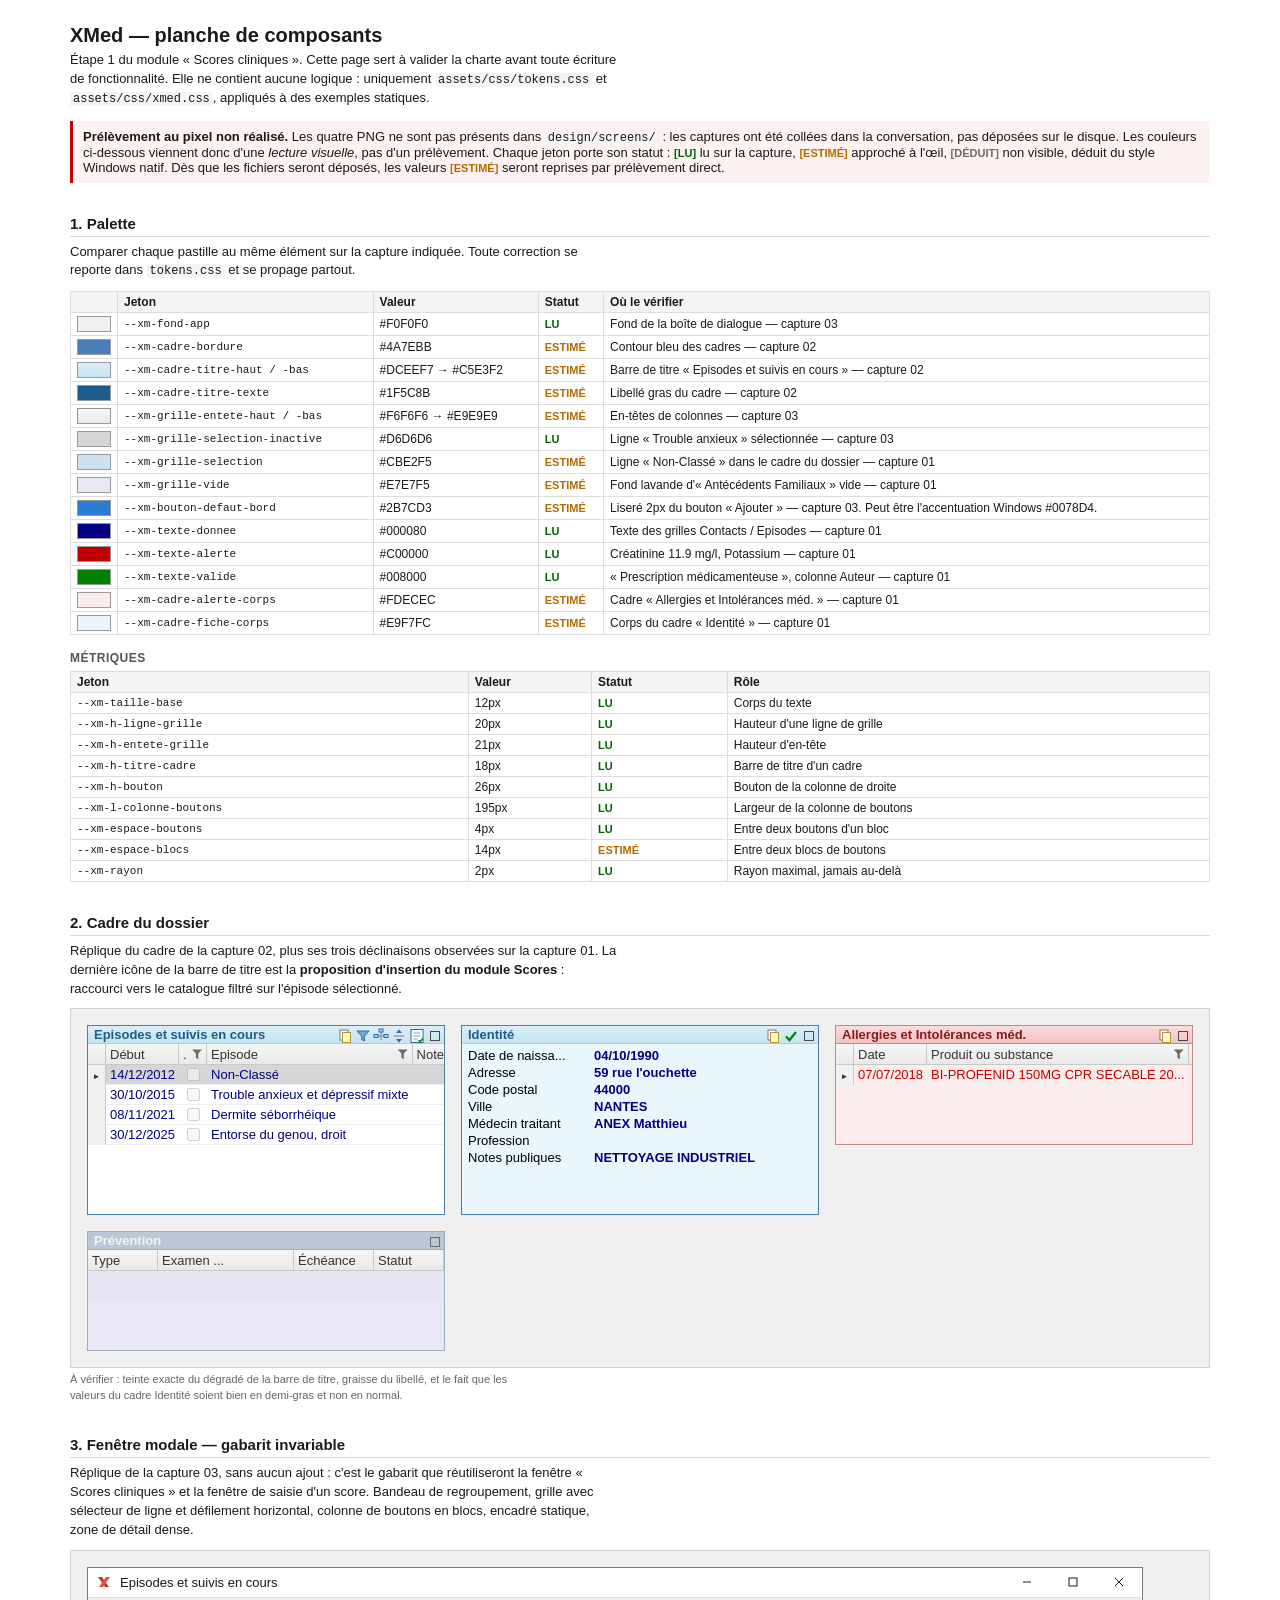
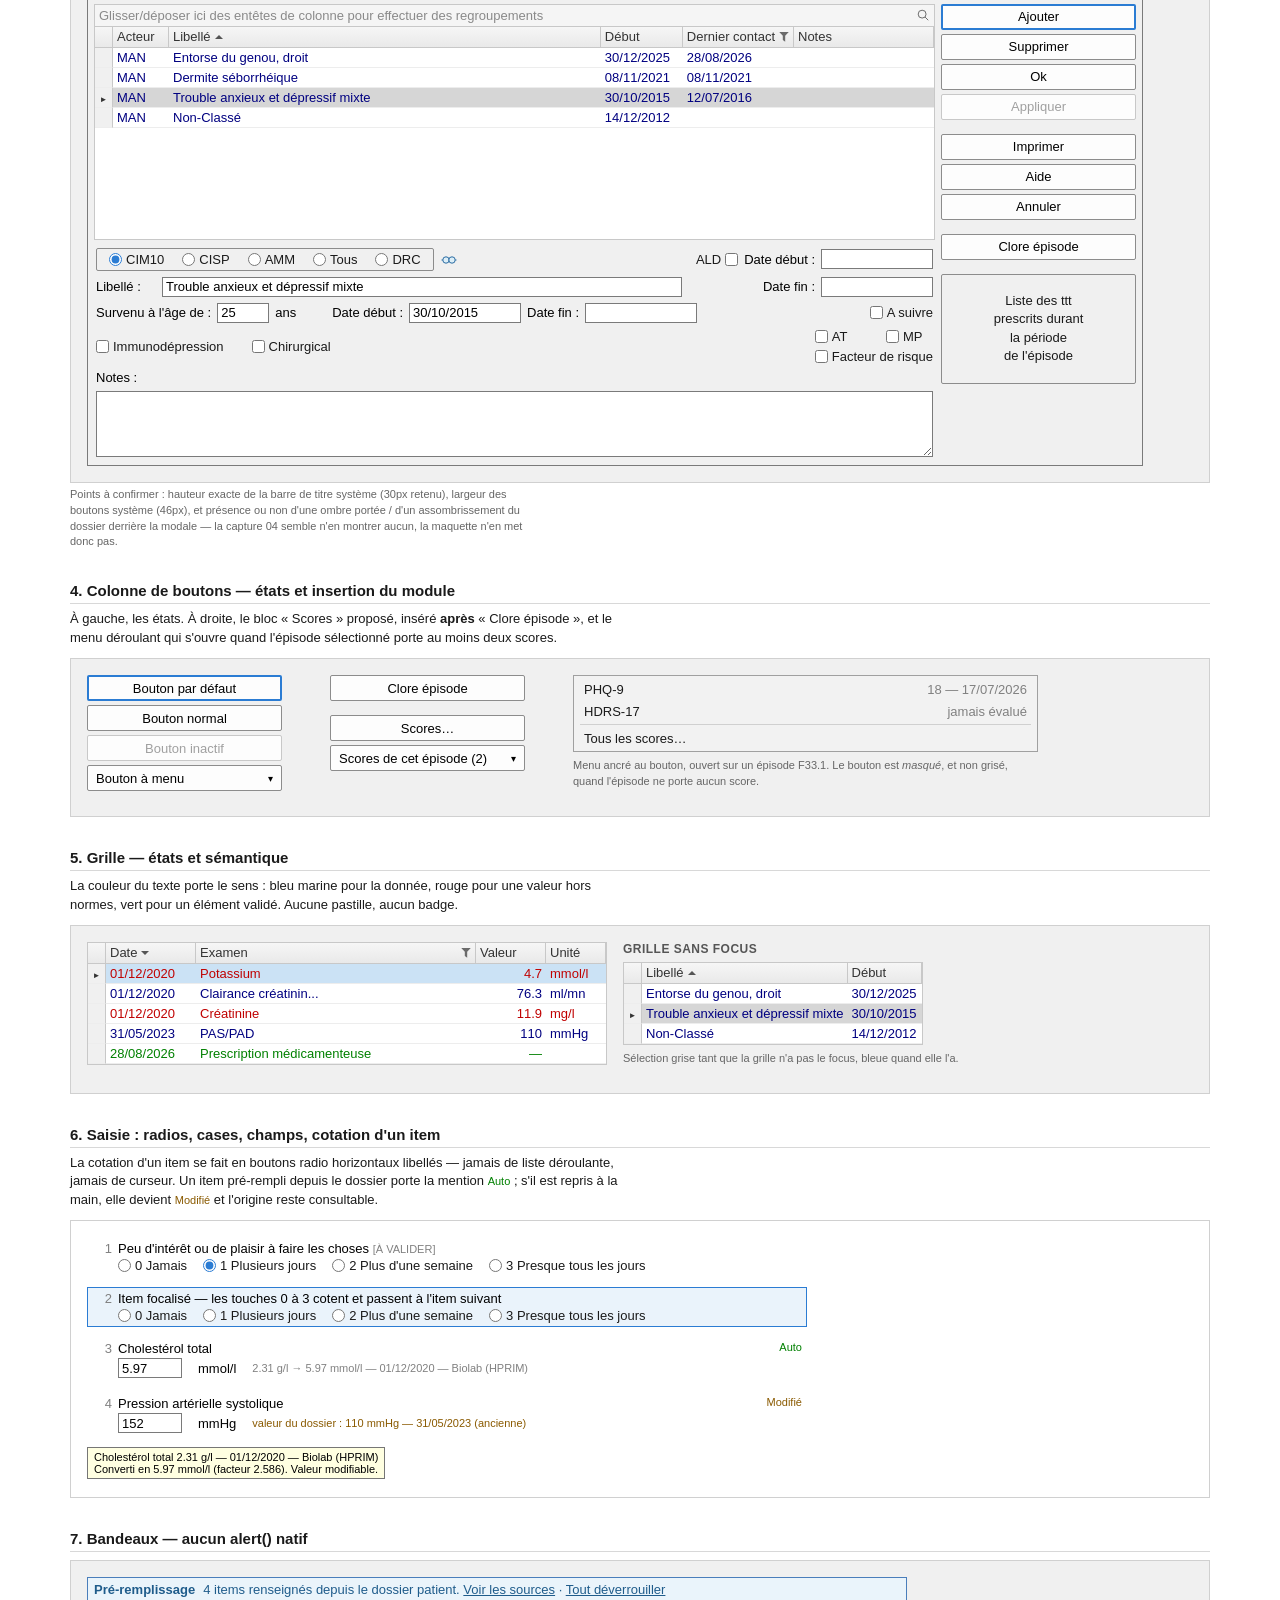
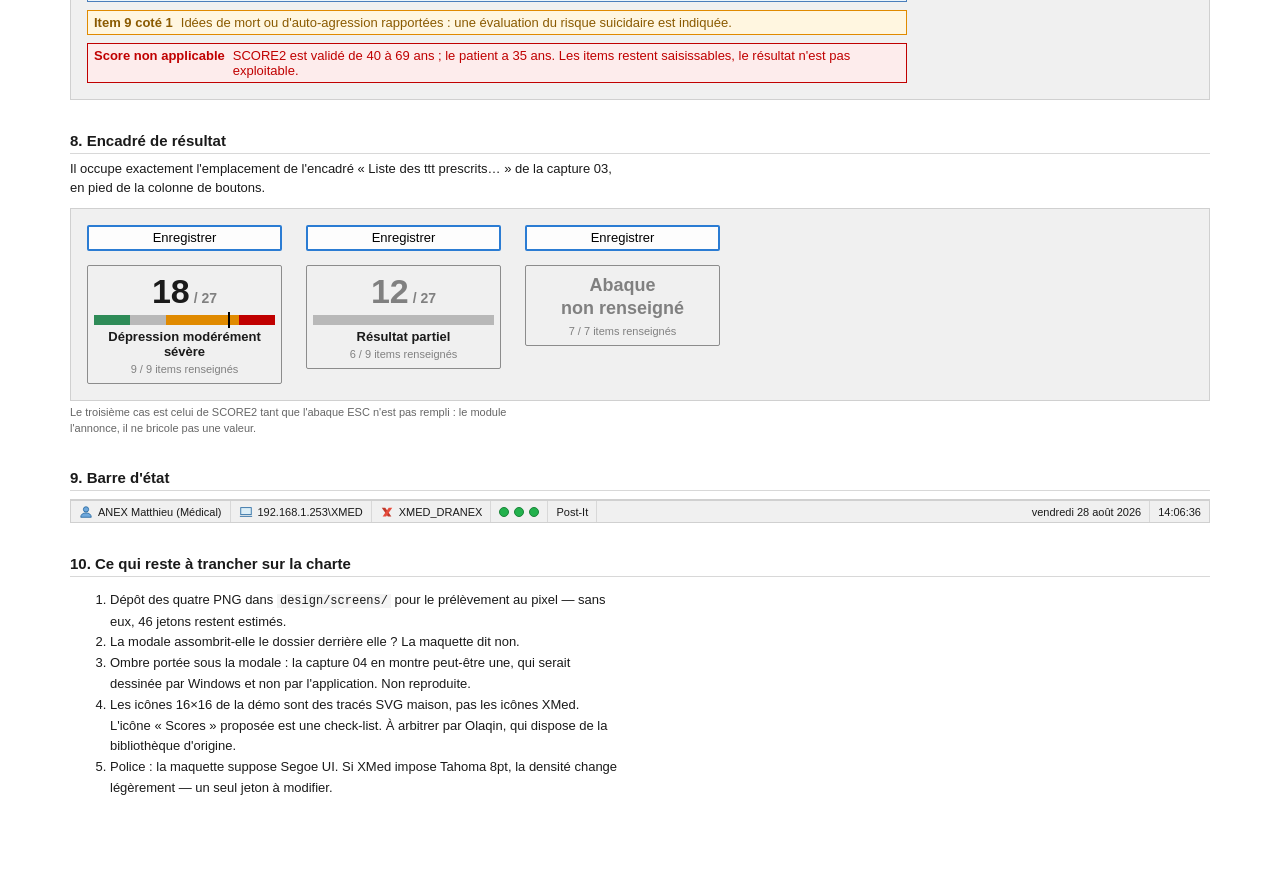
==== commit c2ee69b2: "docs: nombre exact de jetons restant a prelever (46, et non treize) Co-Authored-By: Claude Opus 5 <n" ====
--- a/docs/composants.html
+++ b/docs/composants.html
@@ -704,7 +704,7 @@
   <h2>10. Ce qui reste à trancher sur la charte</h2>
   <ol style="line-height:1.6;max-width:76ch">
     <li>Dépôt des quatre PNG dans <code>design/screens/</code> pour le prélèvement
-        au pixel — sans eux, treize jetons restent estimés.</li>
+        au pixel — sans eux, 46 jetons restent estimés.</li>
     <li>La modale assombrit-elle le dossier derrière elle ? La maquette dit non.</li>
     <li>Ombre portée sous la modale : la capture 04 en montre peut-être une, qui
         serait dessinée par Windows et non par l'application. Non reproduite.</li>
